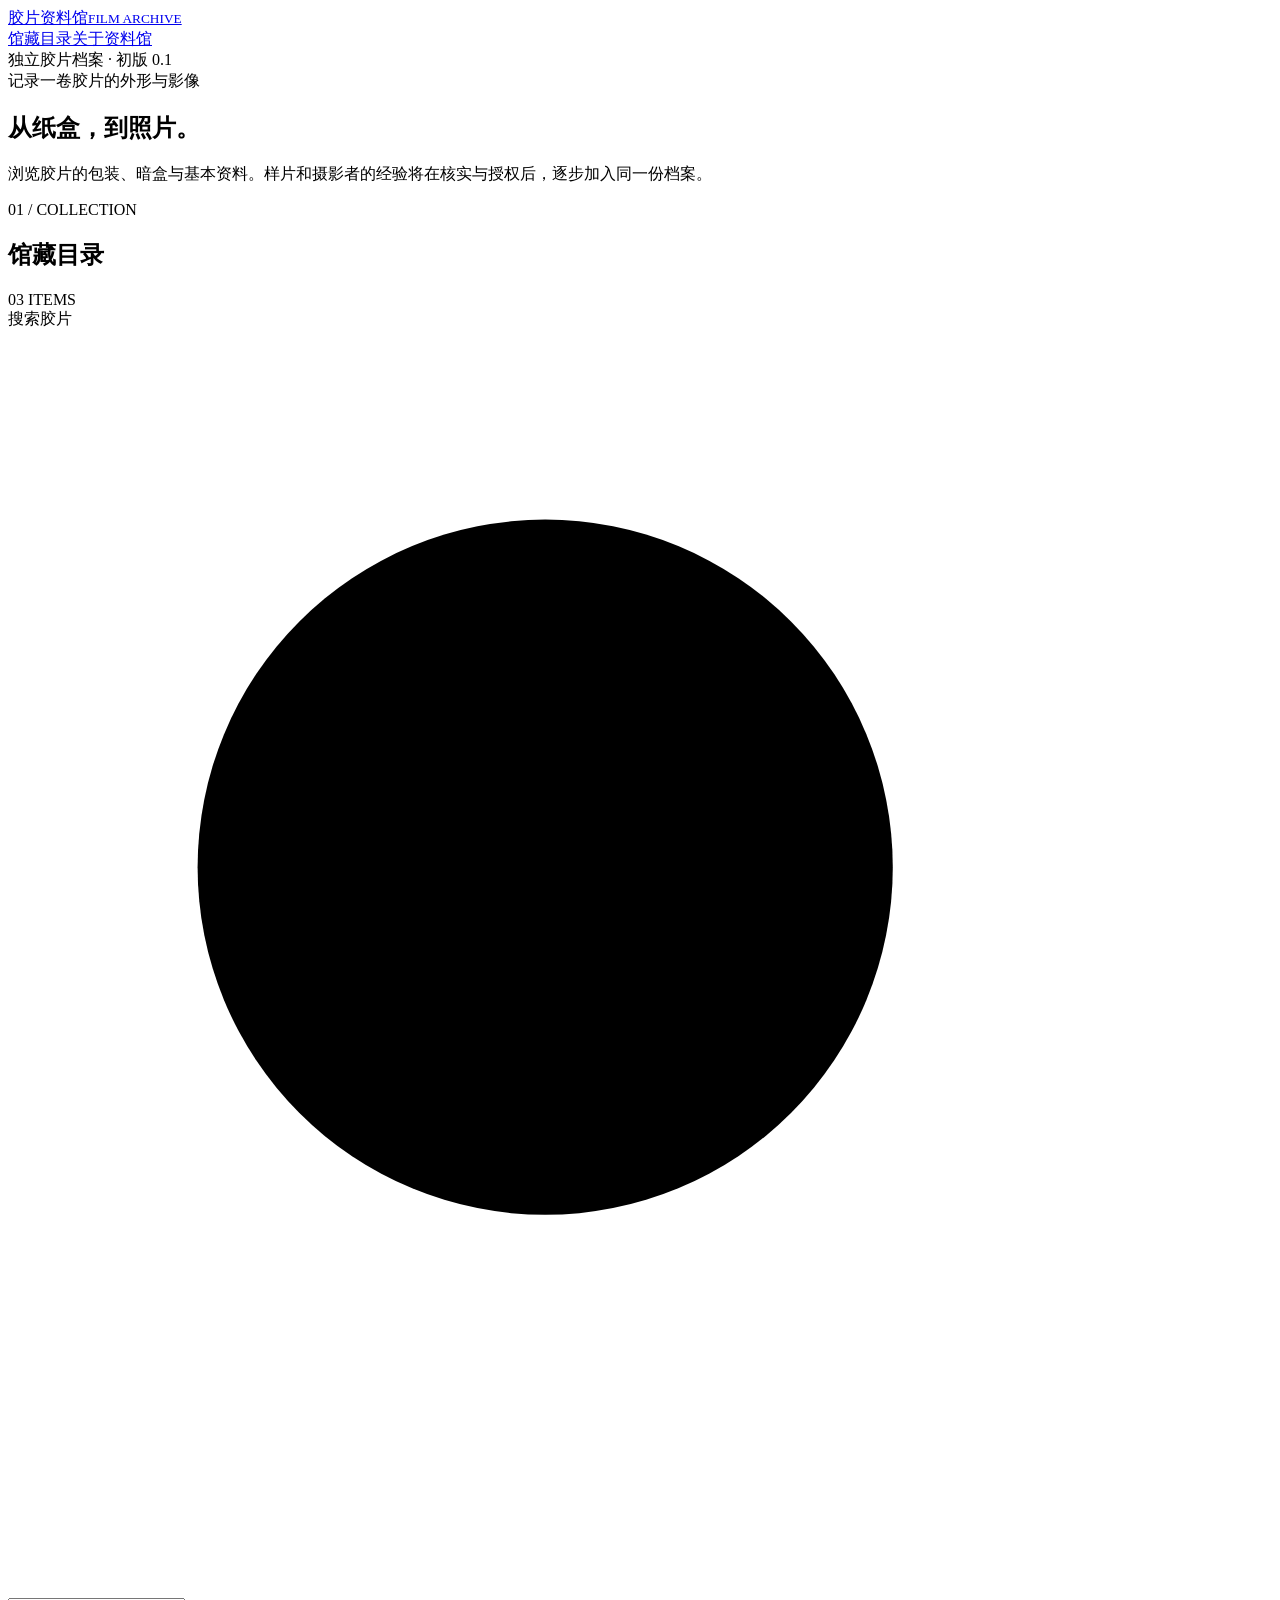
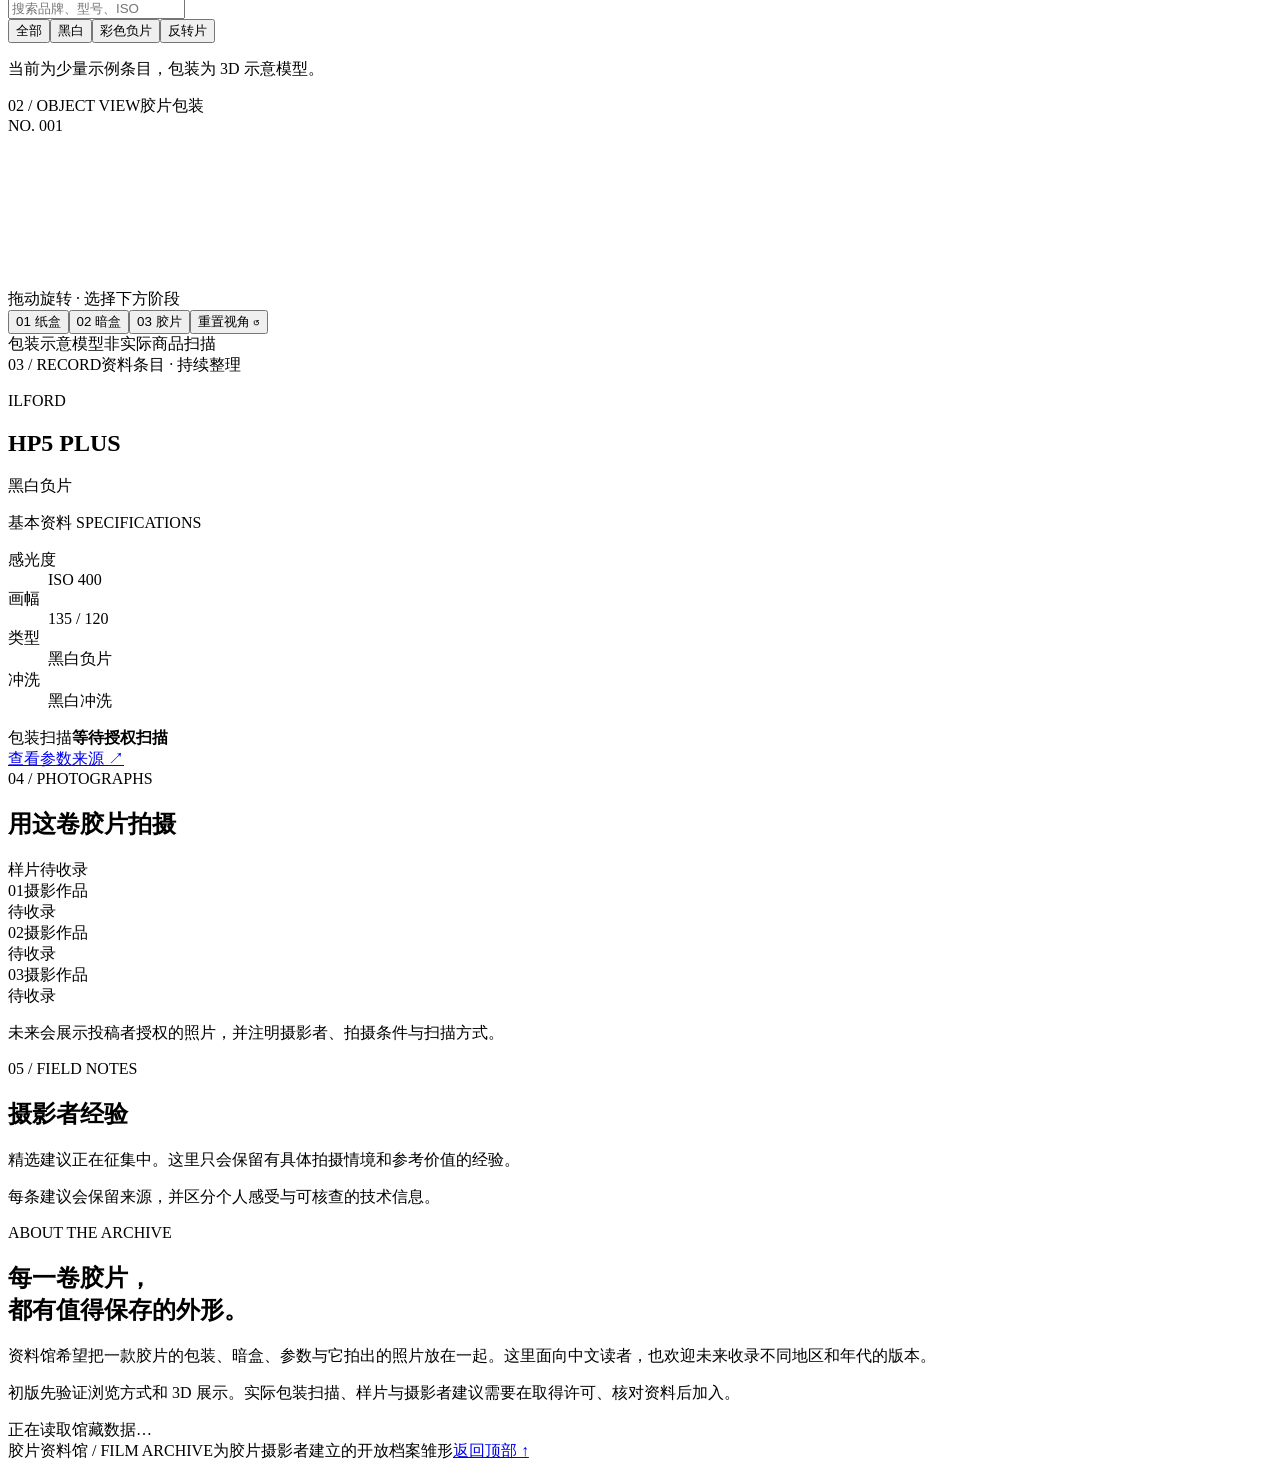
==== prototype/index.html @ 7968c157 "Add film archive prototype prototype/index.html" ====
<!doctype html>
<html lang="zh-CN">
<head>
  <meta charset="UTF-8">
  <meta name="viewport" content="width=device-width, initial-scale=1">
  <meta name="theme-color" content="#111111">
  <meta name="description" content="探索胶片的包装、暗盒、参数与摄影者的影像。一个面向中文读者的胶片资料馆初版。">
  <title>胶片资料馆 · Film Archive</title>
  <link rel="icon" type="image/svg+xml" href="data:image/svg+xml,%3Csvg xmlns='http://www.w3.org/2000/svg' viewBox='0 0 64 64'%3E%3Crect width='64' height='64' fill='%23111'/%3E%3Crect x='12' y='12' width='40' height='40' rx='2' fill='none' stroke='white' stroke-width='3'/%3E%3Ccircle cx='32' cy='32' r='11' fill='none' stroke='white' stroke-width='3'/%3E%3C/svg%3E">
  <link rel="stylesheet" href="./style.css">
  <script defer src="./app.js"></script>
</head>
<body>
  <div class="site-shell">
    <header class="masthead">
      <a class="identity" href="#top" aria-label="胶片资料馆首页"><span class="identity-mark" aria-hidden="true"><span></span></span><span>胶片资料馆</span><small>FILM ARCHIVE</small></a>
      <nav aria-label="主要导航"><a href="#collection">馆藏目录</a><a href="#about">关于资料馆</a></nav>
      <div class="masthead-note">独立胶片档案 · 初版 0.1</div>
    </header>

    <main id="top">
      <section class="intro" aria-labelledby="page-title">
        <div class="intro-kicker"><span class="fine-line"></span> 记录一卷胶片的外形与影像</div>
        <h1 id="page-title">从纸盒，到照片。</h1>
        <p>浏览胶片的包装、暗盒与基本资料。样片和摄影者的经验将在核实与授权后，逐步加入同一份档案。</p>
      </section>

      <section id="collection" class="archive" aria-label="胶片目录与展品">
        <aside class="catalogue" aria-labelledby="catalogue-title">
          <div class="section-heading"><div><span class="eyebrow">01 / COLLECTION</span><h2 id="catalogue-title">馆藏目录</h2></div><span id="item-count" class="item-count">03 ITEMS</span></div>
          <label class="search-box"><span class="sr-only">搜索胶片</span><svg viewBox="0 0 20 20" aria-hidden="true"><circle cx="8.5" cy="8.5" r="5.5"></circle><path d="m13 13 5 5"></path></svg><input id="search" type="search" placeholder="搜索品牌、型号、ISO" autocomplete="off"></label>
          <div id="filters" class="filters" role="group" aria-label="按胶片类型筛选"><button type="button" data-filter="全部" aria-pressed="true">全部</button><button type="button" data-filter="黑白负片" aria-pressed="false">黑白</button><button type="button" data-filter="彩色负片" aria-pressed="false">彩色负片</button><button type="button" data-filter="彩色反转片" aria-pressed="false">反转片</button></div>
          <div id="film-list" class="film-list" aria-live="polite"></div>
          <p class="catalogue-foot">当前为少量示例条目，包装为 3D 示意模型。</p>
        </aside>

        <div class="exhibit">
          <div class="viewer-head"><div><span class="eyebrow light">02 / OBJECT VIEW</span><span id="viewer-title" class="viewer-title">胶片包装</span></div><span class="viewer-index" id="viewer-index">NO. 001</span></div>
          <div class="viewer-stage" id="viewer-stage"><canvas id="model-canvas" aria-label="可拖动旋转的胶片包装三维示意模型"></canvas><div class="stage-grid" aria-hidden="true"></div><div class="viewer-hint" id="viewer-hint">拖动旋转 · 选择下方阶段</div><div class="viewer-fallback" id="viewer-fallback" hidden>3D 模型暂时无法载入。胶片资料仍可正常浏览。</div><span class="stage-corner top-left"></span><span class="stage-corner top-right"></span><span class="stage-corner bottom-left"></span><span class="stage-corner bottom-right"></span></div>
          <div class="stage-controls" role="group" aria-label="查看胶片结构"><button type="button" data-stage="0" class="selected" aria-pressed="true"><span>01</span> 纸盒</button><button type="button" data-stage="1" aria-pressed="false"><span>02</span> 暗盒</button><button type="button" data-stage="2" aria-pressed="false"><span>03</span> 胶片</button><button type="button" id="reset-view" class="reset-view" aria-label="重置三维视角">重置视角 ↺</button></div>
          <div class="viewer-disclaimer"><span id="model-edition">包装示意模型</span><span>非实际商品扫描</span></div>
        </div>

        <article class="record" aria-labelledby="record-title">
          <div class="record-head"><span class="eyebrow">03 / RECORD</span><span class="record-status">资料条目 · 持续整理</span></div>
          <p id="record-brand" class="record-brand">ILFORD</p>
          <h2 id="record-title">HP5 PLUS</h2>
          <p id="record-type" class="record-type">黑白负片</p>
          <p id="record-description" class="record-description"></p>
          <div class="spec-heading">基本资料 <span>SPECIFICATIONS</span></div>
          <dl class="spec-list"><div><dt>感光度</dt><dd id="spec-iso">ISO 400</dd></div><div><dt>画幅</dt><dd id="spec-format">135 / 120</dd></div><div><dt>类型</dt><dd id="spec-type">黑白负片</dd></div><div><dt>冲洗</dt><dd id="spec-process">黑白冲洗</dd></div></dl>
          <div class="scan-line"><span>包装扫描</span><strong id="scan-status">等待授权扫描</strong></div>
          <a id="record-source" class="source-link" href="https://www.ilfordphoto.com/" target="_blank" rel="noopener noreferrer">查看参数来源 <span aria-hidden="true">↗</span></a>
        </article>
      </section>

      <section class="lower-grid" aria-label="样片与经验"><div class="photos-panel"><div class="section-heading"><div><span class="eyebrow">04 / PHOTOGRAPHS</span><h2>用这卷胶片拍摄</h2></div><span class="pending">样片待收录</span></div><div id="photo-list" class="photo-list"><div class="photo-placeholder"><span>01</span><span>摄影作品<br>待收录</span></div><div class="photo-placeholder"><span>02</span><span>摄影作品<br>待收录</span></div><div class="photo-placeholder"><span>03</span><span>摄影作品<br>待收录</span></div></div><p class="panel-note">未来会展示投稿者授权的照片，并注明摄影者、拍摄条件与扫描方式。</p></div><div class="experience-panel"><div class="section-heading"><div><span class="eyebrow">05 / FIELD NOTES</span><h2>摄影者经验</h2></div></div><div id="tip-list" class="tip-list"><p class="empty-note">精选建议正在征集中。这里只会保留有具体拍摄情境和参考价值的经验。</p></div><p class="panel-note">每条建议会保留来源，并区分个人感受与可核查的技术信息。</p></div></section>

      <section id="about" class="about"><div><span class="eyebrow">ABOUT THE ARCHIVE</span><h2>每一卷胶片，<br>都有值得保存的外形。</h2></div><div><p>资料馆希望把一款胶片的包装、暗盒、参数与它拍出的照片放在一起。这里面向中文读者，也欢迎未来收录不同地区和年代的版本。</p><p>初版先验证浏览方式和 3D 展示。实际包装扫描、样片与摄影者建议需要在取得许可、核对资料后加入。</p><div class="sync-note"><span class="sync-dot"></span><span id="data-status">正在读取馆藏数据…</span></div></div></section>
    </main>
    <footer><span>胶片资料馆 / FILM ARCHIVE</span><span>为胶片摄影者建立的开放档案雏形</span><a href="#top">返回顶部 ↑</a></footer>
  </div>
</body>
</html>
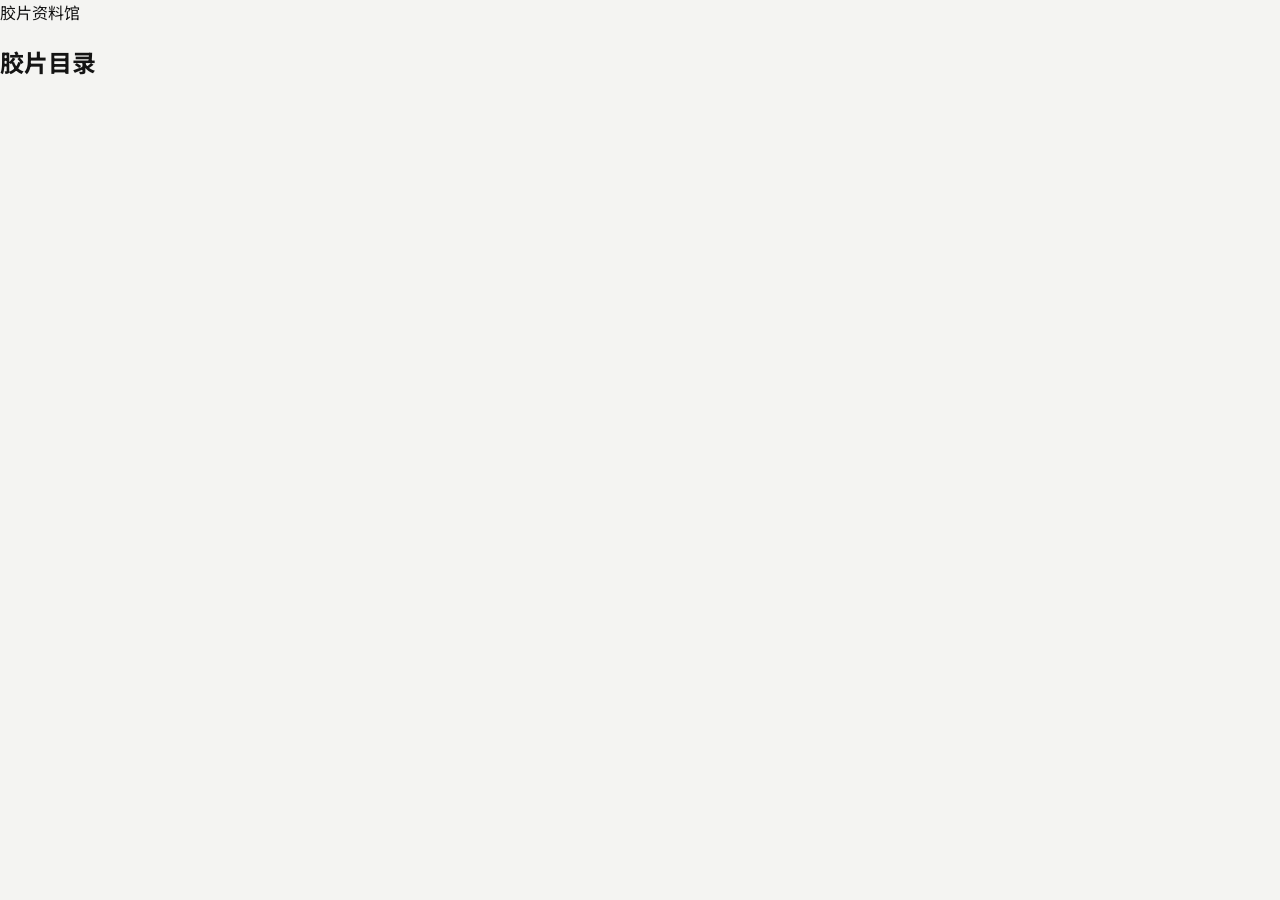
==== commit 2b10204f: "Simplify film archive grid prototype/index.html" ====
--- a/prototype/index.html
+++ b/prototype/index.html
@@ -3,62 +3,39 @@
 <head>
   <meta charset="UTF-8">
   <meta name="viewport" content="width=device-width, initial-scale=1">
-  <meta name="theme-color" content="#111111">
-  <meta name="description" content="探索胶片的包装、暗盒、参数与摄影者的影像。一个面向中文读者的胶片资料馆初版。">
-  <title>胶片资料馆 · Film Archive</title>
-  <link rel="icon" type="image/svg+xml" href="data:image/svg+xml,%3Csvg xmlns='http://www.w3.org/2000/svg' viewBox='0 0 64 64'%3E%3Crect width='64' height='64' fill='%23111'/%3E%3Crect x='12' y='12' width='40' height='40' rx='2' fill='none' stroke='white' stroke-width='3'/%3E%3Ccircle cx='32' cy='32' r='11' fill='none' stroke='white' stroke-width='3'/%3E%3C/svg%3E">
+  <meta name="theme-color" content="#101010">
+  <meta name="description" content="浏览胶片、查看包装与暗盒的 3D 模型，以及胶片的基本资料。">
+  <title>胶片资料馆</title>
+  <link rel="icon" type="image/svg+xml" href="data:image/svg+xml,%3Csvg xmlns='http://www.w3.org/2000/svg' viewBox='0 0 64 64'%3E%3Crect width='64' height='64' fill='%23101010'/%3E%3Crect x='12' y='12' width='40' height='40' fill='none' stroke='white' stroke-width='3'/%3E%3Ccircle cx='32' cy='32' r='10' fill='none' stroke='white' stroke-width='3'/%3E%3C/svg%3E">
   <link rel="stylesheet" href="./style.css">
   <script defer src="./app.js"></script>
 </head>
 <body>
-  <div class="site-shell">
-    <header class="masthead">
-      <a class="identity" href="#top" aria-label="胶片资料馆首页"><span class="identity-mark" aria-hidden="true"><span></span></span><span>胶片资料馆</span><small>FILM ARCHIVE</small></a>
-      <nav aria-label="主要导航"><a href="#collection">馆藏目录</a><a href="#about">关于资料馆</a></nav>
-      <div class="masthead-note">独立胶片档案 · 初版 0.1</div>
-    </header>
-
-    <main id="top">
-      <section class="intro" aria-labelledby="page-title">
-        <div class="intro-kicker"><span class="fine-line"></span> 记录一卷胶片的外形与影像</div>
-        <h1 id="page-title">从纸盒，到照片。</h1>
-        <p>浏览胶片的包装、暗盒与基本资料。样片和摄影者的经验将在核实与授权后，逐步加入同一份档案。</p>
-      </section>
-
-      <section id="collection" class="archive" aria-label="胶片目录与展品">
-        <aside class="catalogue" aria-labelledby="catalogue-title">
-          <div class="section-heading"><div><span class="eyebrow">01 / COLLECTION</span><h2 id="catalogue-title">馆藏目录</h2></div><span id="item-count" class="item-count">03 ITEMS</span></div>
-          <label class="search-box"><span class="sr-only">搜索胶片</span><svg viewBox="0 0 20 20" aria-hidden="true"><circle cx="8.5" cy="8.5" r="5.5"></circle><path d="m13 13 5 5"></path></svg><input id="search" type="search" placeholder="搜索品牌、型号、ISO" autocomplete="off"></label>
-          <div id="filters" class="filters" role="group" aria-label="按胶片类型筛选"><button type="button" data-filter="全部" aria-pressed="true">全部</button><button type="button" data-filter="黑白负片" aria-pressed="false">黑白</button><button type="button" data-filter="彩色负片" aria-pressed="false">彩色负片</button><button type="button" data-filter="彩色反转片" aria-pressed="false">反转片</button></div>
-          <div id="film-list" class="film-list" aria-live="polite"></div>
-          <p class="catalogue-foot">当前为少量示例条目，包装为 3D 示意模型。</p>
-        </aside>
-
-        <div class="exhibit">
-          <div class="viewer-head"><div><span class="eyebrow light">02 / OBJECT VIEW</span><span id="viewer-title" class="viewer-title">胶片包装</span></div><span class="viewer-index" id="viewer-index">NO. 001</span></div>
-          <div class="viewer-stage" id="viewer-stage"><canvas id="model-canvas" aria-label="可拖动旋转的胶片包装三维示意模型"></canvas><div class="stage-grid" aria-hidden="true"></div><div class="viewer-hint" id="viewer-hint">拖动旋转 · 选择下方阶段</div><div class="viewer-fallback" id="viewer-fallback" hidden>3D 模型暂时无法载入。胶片资料仍可正常浏览。</div><span class="stage-corner top-left"></span><span class="stage-corner top-right"></span><span class="stage-corner bottom-left"></span><span class="stage-corner bottom-right"></span></div>
-          <div class="stage-controls" role="group" aria-label="查看胶片结构"><button type="button" data-stage="0" class="selected" aria-pressed="true"><span>01</span> 纸盒</button><button type="button" data-stage="1" aria-pressed="false"><span>02</span> 暗盒</button><button type="button" data-stage="2" aria-pressed="false"><span>03</span> 胶片</button><button type="button" id="reset-view" class="reset-view" aria-label="重置三维视角">重置视角 ↺</button></div>
-          <div class="viewer-disclaimer"><span id="model-edition">包装示意模型</span><span>非实际商品扫描</span></div>
+  <header class="site-header">
+    <a class="brand" href="#" id="home-link" aria-label="返回胶片目录"><span class="brand-mark" aria-hidden="true"></span>胶片资料馆</a>
+  </header>
+  <main>
+    <section id="collection" class="collection" aria-labelledby="collection-title">
+      <div class="collection-heading"><h1 id="collection-title">胶片目录</h1></div>
+      <div id="film-grid" class="film-grid" aria-live="polite"></div>
+      <p id="load-error" class="load-error" hidden>胶片目录暂时无法读取，请稍后重新打开。</p>
+    </section>
+    <section id="detail" class="detail" aria-labelledby="record-title" hidden>
+      <div class="detail-top"><button type="button" id="back-button" class="back-button">← 返回目录</button></div>
+      <div class="detail-layout">
+        <div class="viewer">
+          <div class="viewer-stage"><canvas id="model-canvas" aria-label="可拖动旋转的胶片三维示意模型"></canvas><div id="viewer-fallback" class="viewer-fallback" hidden>3D 模型暂时无法载入。</div></div>
+          <div class="stage-controls" role="group" aria-label="查看胶片结构"><button type="button" data-stage="0" aria-pressed="true">纸盒</button><button type="button" data-stage="1" aria-pressed="false">暗盒</button><button type="button" data-stage="2" aria-pressed="false">胶片</button><button type="button" id="reset-view" aria-label="重置三维视角">重置视角</button></div>
         </div>
-
-        <article class="record" aria-labelledby="record-title">
-          <div class="record-head"><span class="eyebrow">03 / RECORD</span><span class="record-status">资料条目 · 持续整理</span></div>
-          <p id="record-brand" class="record-brand">ILFORD</p>
-          <h2 id="record-title">HP5 PLUS</h2>
-          <p id="record-type" class="record-type">黑白负片</p>
-          <p id="record-description" class="record-description"></p>
-          <div class="spec-heading">基本资料 <span>SPECIFICATIONS</span></div>
-          <dl class="spec-list"><div><dt>感光度</dt><dd id="spec-iso">ISO 400</dd></div><div><dt>画幅</dt><dd id="spec-format">135 / 120</dd></div><div><dt>类型</dt><dd id="spec-type">黑白负片</dd></div><div><dt>冲洗</dt><dd id="spec-process">黑白冲洗</dd></div></dl>
-          <div class="scan-line"><span>包装扫描</span><strong id="scan-status">等待授权扫描</strong></div>
-          <a id="record-source" class="source-link" href="https://www.ilfordphoto.com/" target="_blank" rel="noopener noreferrer">查看参数来源 <span aria-hidden="true">↗</span></a>
-        </article>
-      </section>
-
-      <section class="lower-grid" aria-label="样片与经验"><div class="photos-panel"><div class="section-heading"><div><span class="eyebrow">04 / PHOTOGRAPHS</span><h2>用这卷胶片拍摄</h2></div><span class="pending">样片待收录</span></div><div id="photo-list" class="photo-list"><div class="photo-placeholder"><span>01</span><span>摄影作品<br>待收录</span></div><div class="photo-placeholder"><span>02</span><span>摄影作品<br>待收录</span></div><div class="photo-placeholder"><span>03</span><span>摄影作品<br>待收录</span></div></div><p class="panel-note">未来会展示投稿者授权的照片，并注明摄影者、拍摄条件与扫描方式。</p></div><div class="experience-panel"><div class="section-heading"><div><span class="eyebrow">05 / FIELD NOTES</span><h2>摄影者经验</h2></div></div><div id="tip-list" class="tip-list"><p class="empty-note">精选建议正在征集中。这里只会保留有具体拍摄情境和参考价值的经验。</p></div><p class="panel-note">每条建议会保留来源，并区分个人感受与可核查的技术信息。</p></div></section>
-
-      <section id="about" class="about"><div><span class="eyebrow">ABOUT THE ARCHIVE</span><h2>每一卷胶片，<br>都有值得保存的外形。</h2></div><div><p>资料馆希望把一款胶片的包装、暗盒、参数与它拍出的照片放在一起。这里面向中文读者，也欢迎未来收录不同地区和年代的版本。</p><p>初版先验证浏览方式和 3D 展示。实际包装扫描、样片与摄影者建议需要在取得许可、核对资料后加入。</p><div class="sync-note"><span class="sync-dot"></span><span id="data-status">正在读取馆藏数据…</span></div></div></section>
-    </main>
-    <footer><span>胶片资料馆 / FILM ARCHIVE</span><span>为胶片摄影者建立的开放档案雏形</span><a href="#top">返回顶部 ↑</a></footer>
-  </div>
+        <div class="record">
+          <p id="record-brand" class="record-brand"></p><h2 id="record-title"></h2><p id="record-type" class="record-type"></p>
+          <dl class="specs"><div><dt>ISO</dt><dd id="spec-iso"></dd></div><div><dt>画幅</dt><dd id="spec-format"></dd></div><div><dt>冲洗</dt><dd id="spec-process"></dd></div></dl>
+          <a id="record-source" class="source-link" href="#" target="_blank" rel="noopener noreferrer">资料来源 ↗</a>
+          <p class="model-note">3D 包装为示意模型</p>
+        </div>
+      </div>
+      <div id="more-content" class="more-content" hidden></div>
+    </section>
+  </main>
 </body>
 </html>
--- a/prototype/style.css
+++ b/prototype/style.css
@@ -0,0 +1,6 @@
+@import url('https://fonts.googleapis.com/css2?family=DM+Sans:wght@400;500;600;700&family=Noto+Sans+SC:wght@400;500;600;700&display=swap');
+:root{font-family:'DM Sans','Noto Sans SC',sans-serif;color:#141414;background:#f4f4f2;font-synthesis:none;scroll-behavior:smooth}*{box-sizing:border-box}body{margin:0}button,input{font:inherit}button{cursor:pointer}a{color:inherit;text-decoration:none}.site-shell{max-width:1800px;margin:auto}.masthead{height:74px;display:flex;align-items:center;border-bottom:1px solid #d4d4d0;padding:0 3.5%;gap:7%;background:#f4f4f2}.identity{display:flex;align-items:center;gap:12px;font-size:16px;font-weight:700;white-space:nowrap}.identity small{font-size:10px;letter-spacing:.14em;color:#777;font-weight:600;border-left:1px solid #b8b8b3;padding-left:12px}.identity-mark{width:27px;height:27px;border:1.7px solid #111;display:grid;place-items:center}.identity-mark span{height:11px;width:11px;border:1.5px solid #111;border-radius:50%}.masthead nav{display:flex;gap:34px;margin-left:auto}.masthead nav a,.masthead-note{font-size:12px;font-weight:600;letter-spacing:.02em}.masthead nav a:hover,footer a:hover,.source-link:hover{text-decoration:underline;text-underline-offset:4px}.masthead-note{color:#777;border-left:1px solid #d4d4d0;padding-left:24px}.intro{padding:46px 3.5% 50px;display:grid;grid-template-columns:1.1fr .9fr;align-items:end;gap:20px}.intro-kicker{grid-column:1/-1;display:flex;align-items:center;gap:10px;color:#666;font-size:12px;letter-spacing:.14em}.fine-line{display:block;width:23px;height:1px;background:#141414}.intro h1{font-weight:500;letter-spacing:-.065em;font-size:clamp(40px,4.4vw,76px);line-height:1.18;margin:0}.intro p{margin:0 0 3px 0;max-width:410px;font-size:15px;line-height:1.85;color:#5f5f5b;justify-self:end}.archive{display:grid;grid-template-columns:minmax(245px,25%) minmax(420px,46%) minmax(265px,29%);border-top:1px solid #d4d4d0;border-bottom:1px solid #d4d4d0;min-height:676px}.catalogue,.record{padding:28px 24px 24px}.catalogue{border-right:1px solid #d4d4d0;display:flex;flex-direction:column}.section-heading{display:flex;align-items:end;justify-content:space-between;gap:12px}.eyebrow{font-size:11px;letter-spacing:.16em;font-weight:700;color:#81817d}.section-heading h2{font-size:20px;font-weight:500;letter-spacing:-.04em;margin:8px 0 0}.item-count{font-size:11px;color:#888;letter-spacing:.1em}.search-box{display:flex;align-items:center;gap:8px;border-bottom:1px solid #a9a9a4;margin-top:35px;padding:0 0 9px}.search-box svg{width:17px;height:17px;fill:none;stroke:#555;stroke-width:1.5}.search-box input{border:0;outline:0;background:transparent;width:100%;font-size:13px;color:#111}.search-box input::placeholder{color:#8a8a86}.filters{display:flex;gap:7px;flex-wrap:wrap;margin:22px 0 25px}.filters button{background:none;border:1px solid #c7c7c2;color:#777;padding:6px 10px;font-size:11px;white-space:nowrap}.filters button[aria-pressed=true]{background:#111;color:#fff;border-color:#111}.film-list{border-top:1px solid #d4d4d0}.film-row{border:0;border-bottom:1px solid #d4d4d0;background:none;text-align:left;width:100%;display:grid;grid-template-columns:40px 1fr auto;align-items:center;gap:9px;padding:21px 10px 21px 0;color:#161616}.film-row:hover,.film-row.active{background:#e9e9e6}.film-row.active{box-shadow:inset 2px 0 #111;padding-left:10px}.film-row .ordinal{color:#999;font-size:11px;align-self:start;margin-top:3px}.film-name{display:block;font-size:15px;font-weight:700;letter-spacing:-.025em}.film-brand{display:block;margin-top:5px;font-size:11px;color:#777;letter-spacing:.07em}.film-row .row-iso{font-size:12px;color:#666;align-self:start;margin-top:3px}.catalogue-foot{margin:auto 0 0;padding-top:25px;font-size:11px;line-height:1.7;color:#999}.list-empty{padding:25px 0;font-size:13px;color:#777}.exhibit{background:#111;color:#fff;display:flex;flex-direction:column;min-width:0}.viewer-head{height:69px;display:flex;align-items:center;justify-content:space-between;border-bottom:1px solid #373737;padding:0 25px}.viewer-head>div{display:flex;align-items:center;gap:20px}.eyebrow.light{color:#7e7e7e}.viewer-title{font-size:13px}.viewer-index{font-size:11px;color:#999;letter-spacing:.12em}.viewer-stage{min-height:454px;flex:1;position:relative;overflow:hidden;display:grid;place-items:center;background:radial-gradient(circle at 50% 45%,#272727,#111 65%)}.viewer-stage canvas{width:100%;height:100%;display:block;position:absolute;inset:0;z-index:2;touch-action:none;cursor:grab}.viewer-stage canvas:active{cursor:grabbing}.stage-grid{position:absolute;inset:0;opacity:.11;background-image:linear-gradient(#858585 1px,transparent 1px),linear-gradient(90deg,#858585 1px,transparent 1px);background-size:46px 46px;mask-image:radial-gradient(circle,#000,transparent 73%)}.viewer-hint{position:absolute;z-index:3;bottom:24px;left:25px;font-size:11px;color:#aaa;pointer-events:none}.viewer-fallback{position:absolute;z-index:4;max-width:260px;text-align:center;font-size:13px;line-height:1.7;color:#bbb}.stage-corner{position:absolute;width:16px;height:16px;z-index:3;border-color:#696969;pointer-events:none}.top-left{top:20px;left:20px;border-top:1px solid;border-left:1px solid}.top-right{top:20px;right:20px;border-top:1px solid;border-right:1px solid}.bottom-left{bottom:20px;left:20px;border-bottom:1px solid;border-left:1px solid}.bottom-right{bottom:20px;right:20px;border-bottom:1px solid;border-right:1px solid}.stage-controls{height:66px;display:flex;border-top:1px solid #373737}.stage-controls button{border:0;border-right:1px solid #373737;background:none;color:#888;flex:1;font-size:13px}.stage-controls button span{font-size:10px;color:#666;margin-right:7px}.stage-controls button.selected{color:white;background:#252525}.stage-controls button.selected span{color:#aaa}.stage-controls .reset-view{flex:0 0 105px;font-size:11px;color:#a0a0a0;border-right:0}.stage-controls button:hover{color:#fff}.viewer-disclaimer{height:42px;padding:0 25px;display:flex;justify-content:space-between;align-items:center;color:#888;border-top:1px solid #373737;font-size:10px;letter-spacing:.04em}.record{display:flex;flex-direction:column}.record-head{display:flex;justify-content:space-between;align-items:center;gap:10px}.record-status{font-size:10px;color:#888}.record-brand{font-size:12px;letter-spacing:.14em;margin:48px 0 4px;color:#666}.record h2{font-size:clamp(30px,2.6vw,45px);font-weight:500;letter-spacing:-.06em;line-height:1.06;margin:0;overflow-wrap:anywhere}.record-type{font-size:14px;margin:15px 0 0;color:#777}.record-description{font-size:13px;color:#62625f;line-height:1.9;margin:27px 0 30px}.spec-heading{font-size:12px;font-weight:700;border-bottom:1px solid #aaa;padding-bottom:11px;display:flex;justify-content:space-between}.spec-heading span{font-size:10px;color:#999;letter-spacing:.12em}.spec-list{margin:0}.spec-list div{display:flex;justify-content:space-between;gap:12px;border-bottom:1px solid #dededa;padding:13px 0;font-size:12px}.spec-list dt{color:#888}.spec-list dd{margin:0;font-weight:600;text-align:right}.scan-line{display:flex;justify-content:space-between;gap:10px;border-bottom:1px solid #dededa;padding:13px 0;font-size:12px}.scan-line span{color:#888}.scan-line strong{font-size:11px;font-weight:500}.source-link{font-size:11px;display:flex;justify-content:space-between;margin-top:auto;padding-top:26px;font-weight:700}.lower-grid{display:grid;grid-template-columns:2fr 1fr;border-bottom:1px solid #d4d4d0}.photos-panel,.experience-panel{padding:30px 3.5% 34px}.photos-panel{border-right:1px solid #d4d4d0}.pending{color:#999;font-size:11px}.photo-list{display:grid;grid-template-columns:repeat(3,1fr);gap:10px;margin-top:27px}.photo-placeholder{aspect-ratio:1.28;background:#e8e8e5;border:1px solid #d6d6d2;display:flex;flex-direction:column;justify-content:space-between;padding:15px;font-size:11px;color:#aaa;line-height:1.7}.photo-placeholder>span:last-child{font-size:14px;color:#8b8b88}.photo-list img{width:100%;height:100%;object-fit:cover}.photo-entry{margin:0}.photo-entry img{aspect-ratio:1.28;display:block}.photo-entry figcaption{font-size:11px;color:#777;padding-top:8px}.panel-note{font-size:11px;line-height:1.8;color:#888;margin:18px 0 0}.tip-list{margin-top:27px;min-height:165px}.empty-note{font-size:14px;line-height:1.85;color:#777;margin:0;max-width:335px}.tip-item{font-size:14px;line-height:1.8;border-left:2px solid #aaa;padding-left:15px;margin-bottom:18px}.tip-item small{font-size:11px;color:#888;display:block;margin-top:8px}.about{padding:65px 3.5% 76px;display:grid;grid-template-columns:1fr 1fr;gap:10%}.about h2{font-size:clamp(28px,3.2vw,48px);font-weight:500;letter-spacing:-.05em;line-height:1.36;margin:24px 0 0}.about p{font-size:14px;line-height:1.95;color:#666;max-width:570px;margin:0 0 15px}.sync-note{margin-top:25px;display:flex;align-items:center;gap:9px;font-size:11px;color:#888}.sync-dot{width:6px;height:6px;border:1px solid #777;border-radius:50%}footer{border-top:1px solid #d4d4d0;padding:21px 3.5%;display:flex;justify-content:space-between;gap:15px;font-size:11px;color:#777}footer span:first-child{color:#111;font-weight:700;letter-spacing:.04em}.sr-only{position:absolute;width:1px;height:1px;padding:0;margin:-1px;overflow:hidden;clip:rect(0,0,0,0);white-space:nowrap;border:0}
+@media(max-width:1100px){.masthead-note{display:none}.archive{grid-template-columns:280px minmax(400px,1fr)}.record{grid-column:1/-1;border-top:1px solid #d4d4d0;display:grid;grid-template-columns:1fr 1fr;gap:0 35px}.record-head,.record-brand,.record h2,.record-type,.record-description{grid-column:1}.record-brand{margin-top:20px}.spec-heading,.spec-list,.scan-line,.source-link{grid-column:2}.spec-heading{grid-row:2}.spec-list{grid-row:3/7}.scan-line{grid-row:7}.source-link{grid-row:8}.record-description{margin-bottom:0}.source-link{padding-top:15px}}
+@media(max-width:720px){.masthead{height:62px;padding:0 5%}.identity small,.masthead nav a:last-child{display:none}.masthead nav{gap:0}.intro{padding:35px 5% 42px;display:block}.intro-kicker{margin-bottom:21px}.intro h1{font-size:45px}.intro p{font-size:13px;margin-top:21px}.archive{display:flex;flex-direction:column}.catalogue{order:1;border-right:0;border-bottom:1px solid #d4d4d0;padding:24px 5%}.search-box{margin-top:22px}.filters{margin:16px 0 10px}.film-list{display:flex;gap:8px;overflow-x:auto;border:0;padding:0 0 9px}.film-row,.film-row.active{min-width:190px;display:block;border:1px solid #d4d4d0;padding:14px;box-shadow:none}.film-row.active{border-color:#111}.film-row .ordinal{display:block;margin:0 0 15px}.film-row .row-iso{display:block;margin-top:10px}.catalogue-foot{display:none}.exhibit{order:2}.viewer-stage{min-height:390px}.record{order:3;display:block;padding:28px 5%}.record-brand{margin-top:32px}.record h2{font-size:39px}.record-description{margin-bottom:30px}.spec-heading,.spec-list,.scan-line,.source-link{display:flex}.spec-list{display:block}.source-link{padding-top:22px}.lower-grid{display:block}.photos-panel,.experience-panel{padding:27px 5%}.photos-panel{border-right:0;border-bottom:1px solid #d4d4d0}.photo-list{gap:7px}.photo-placeholder{padding:9px;font-size:10px}.photo-placeholder>span:last-child{font-size:11px}.about{display:block;padding:52px 5%}.about h2{margin-bottom:26px}footer{padding:20px 5%}footer span:nth-child(2){display:none}}
+@media(max-width:390px){.stage-controls .reset-view{flex-basis:78px;font-size:10px}.stage-controls button span{display:none}.viewer-stage{min-height:330px}.intro h1{font-size:39px}}
+@media(prefers-reduced-motion:reduce){:root{scroll-behavior:auto}}
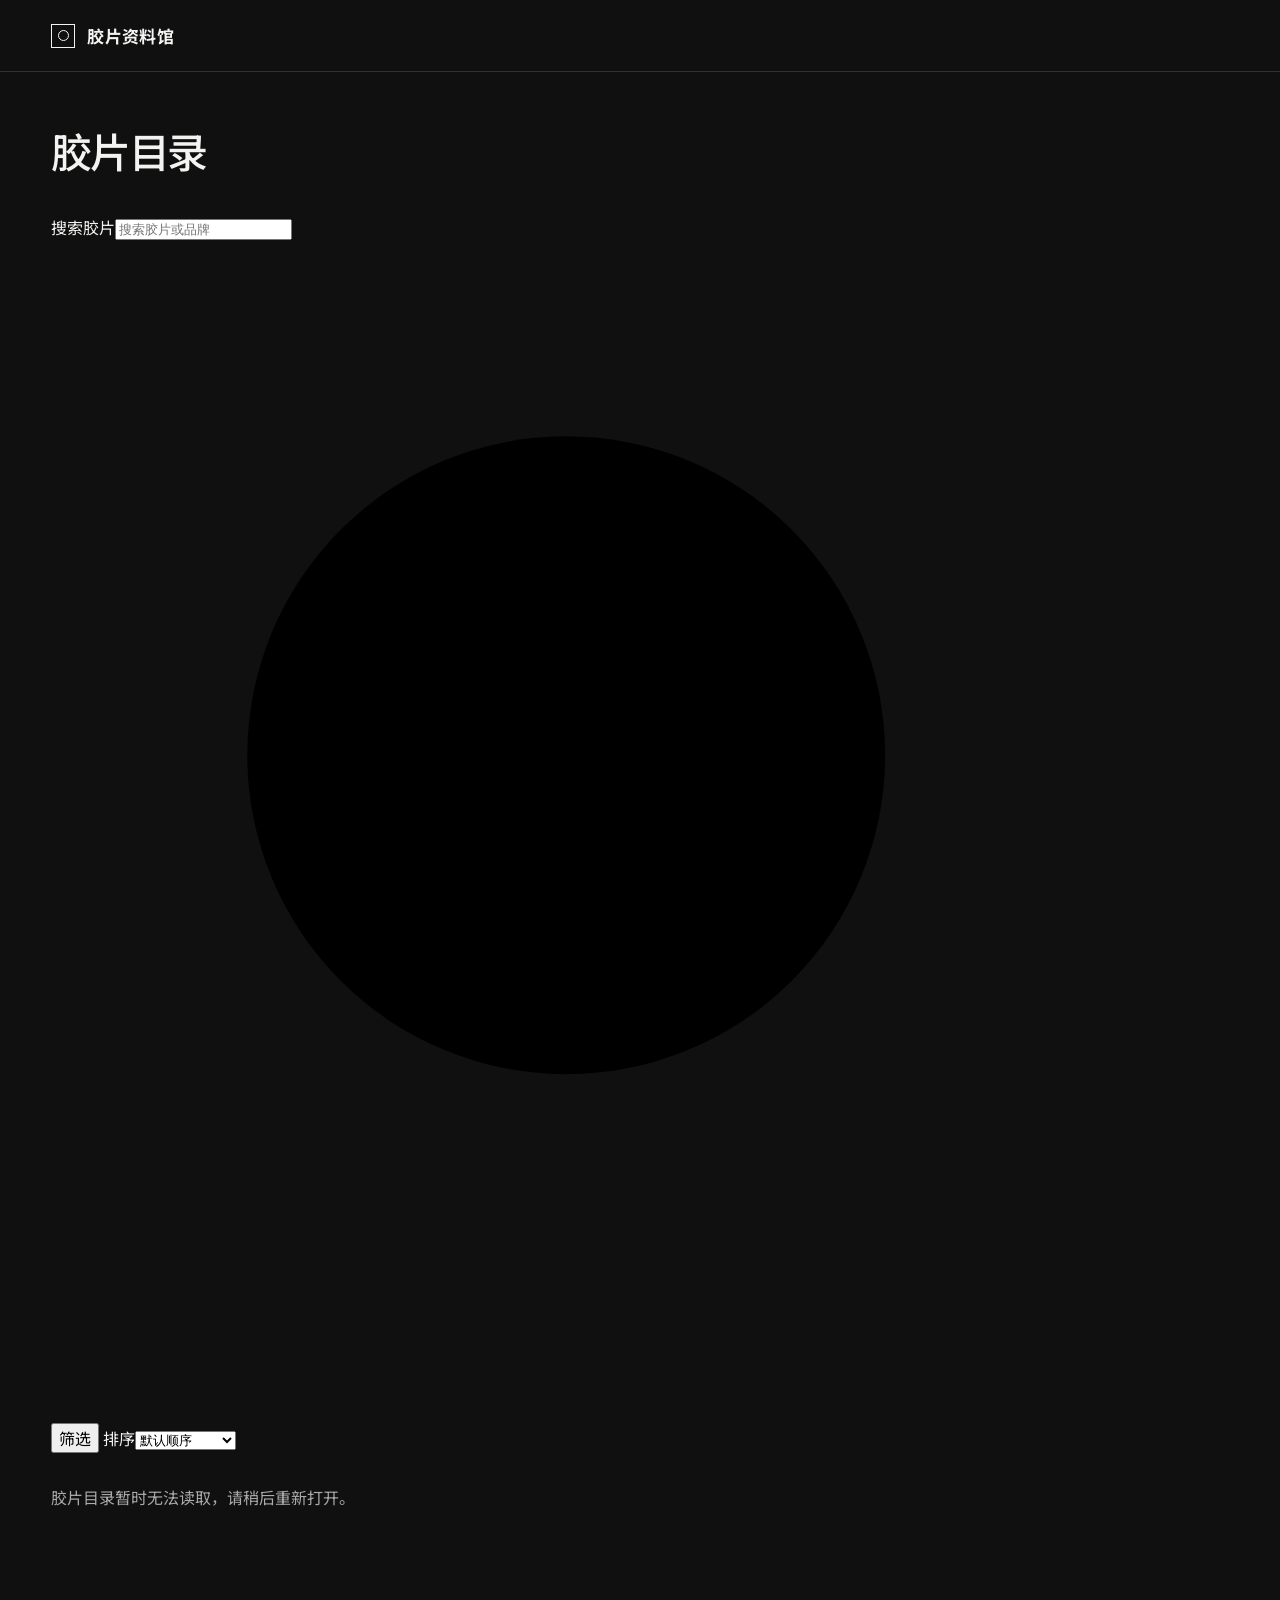
==== commit 3132e172: "Add catalog search, filters and sorting" ====
--- a/prototype/index.html
+++ b/prototype/index.html
@@ -17,7 +17,18 @@
   <main>
     <section id="collection" class="collection" aria-labelledby="collection-title">
       <div class="collection-heading"><h1 id="collection-title">胶片目录</h1></div>
+      <div class="catalog-tools">
+        <label class="search-field"><span class="visually-hidden">搜索胶片</span><input id="film-search" type="search" placeholder="搜索胶片或品牌" autocomplete="off"><svg viewBox="0 0 24 24" aria-hidden="true"><circle cx="10.5" cy="10.5" r="6.5"></circle><path d="m16 16 5 5"></path></svg></label>
+        <button type="button" id="filters-toggle" class="filters-toggle" aria-controls="filter-panel" aria-expanded="false">筛选 <span id="filter-count" hidden></span><span class="chevron" aria-hidden="true"></span></button>
+        <label class="sort-field"><span>排序</span><select id="sort-order" aria-label="胶片排序"><option value="default">默认顺序</option><option value="name">名称</option><option value="brand">品牌</option><option value="iso-asc">ISO 从低到高</option><option value="iso-desc">ISO 从高到低</option></select></label>
+      </div>
+      <div id="filter-panel" class="filter-panel" hidden>
+        <div class="filter-head"><h2>筛选</h2><button type="button" id="clear-filters">清除筛选</button></div>
+        <div id="filter-groups" class="filter-groups"></div>
+      </div>
+      <p id="result-count" class="result-count" aria-live="polite"></p>
       <div id="film-grid" class="film-grid" aria-live="polite"></div>
+      <div id="empty-results" class="empty-results" hidden><p>没有找到符合条件的胶片。</p><button type="button" id="reset-results">清除筛选</button></div>
       <p id="load-error" class="load-error" hidden>胶片目录暂时无法读取，请稍后重新打开。</p>
     </section>
     <section id="detail" class="detail" aria-labelledby="record-title" hidden>
--- a/prototype/style.css
+++ b/prototype/style.css
@@ -1,6 +1,5 @@
 @import url('https://fonts.googleapis.com/css2?family=DM+Sans:wght@400;500;600;700&family=Noto+Sans+SC:wght@400;500;600;700&display=swap');
-:root{font-family:'DM Sans','Noto Sans SC',sans-serif;color:#141414;background:#f4f4f2;font-synthesis:none;scroll-behavior:smooth}*{box-sizing:border-box}body{margin:0}button,input{font:inherit}button{cursor:pointer}a{color:inherit;text-decoration:none}.site-shell{max-width:1800px;margin:auto}.masthead{height:74px;display:flex;align-items:center;border-bottom:1px solid #d4d4d0;padding:0 3.5%;gap:7%;background:#f4f4f2}.identity{display:flex;align-items:center;gap:12px;font-size:16px;font-weight:700;white-space:nowrap}.identity small{font-size:10px;letter-spacing:.14em;color:#777;font-weight:600;border-left:1px solid #b8b8b3;padding-left:12px}.identity-mark{width:27px;height:27px;border:1.7px solid #111;display:grid;place-items:center}.identity-mark span{height:11px;width:11px;border:1.5px solid #111;border-radius:50%}.masthead nav{display:flex;gap:34px;margin-left:auto}.masthead nav a,.masthead-note{font-size:12px;font-weight:600;letter-spacing:.02em}.masthead nav a:hover,footer a:hover,.source-link:hover{text-decoration:underline;text-underline-offset:4px}.masthead-note{color:#777;border-left:1px solid #d4d4d0;padding-left:24px}.intro{padding:46px 3.5% 50px;display:grid;grid-template-columns:1.1fr .9fr;align-items:end;gap:20px}.intro-kicker{grid-column:1/-1;display:flex;align-items:center;gap:10px;color:#666;font-size:12px;letter-spacing:.14em}.fine-line{display:block;width:23px;height:1px;background:#141414}.intro h1{font-weight:500;letter-spacing:-.065em;font-size:clamp(40px,4.4vw,76px);line-height:1.18;margin:0}.intro p{margin:0 0 3px 0;max-width:410px;font-size:15px;line-height:1.85;color:#5f5f5b;justify-self:end}.archive{display:grid;grid-template-columns:minmax(245px,25%) minmax(420px,46%) minmax(265px,29%);border-top:1px solid #d4d4d0;border-bottom:1px solid #d4d4d0;min-height:676px}.catalogue,.record{padding:28px 24px 24px}.catalogue{border-right:1px solid #d4d4d0;display:flex;flex-direction:column}.section-heading{display:flex;align-items:end;justify-content:space-between;gap:12px}.eyebrow{font-size:11px;letter-spacing:.16em;font-weight:700;color:#81817d}.section-heading h2{font-size:20px;font-weight:500;letter-spacing:-.04em;margin:8px 0 0}.item-count{font-size:11px;color:#888;letter-spacing:.1em}.search-box{display:flex;align-items:center;gap:8px;border-bottom:1px solid #a9a9a4;margin-top:35px;padding:0 0 9px}.search-box svg{width:17px;height:17px;fill:none;stroke:#555;stroke-width:1.5}.search-box input{border:0;outline:0;background:transparent;width:100%;font-size:13px;color:#111}.search-box input::placeholder{color:#8a8a86}.filters{display:flex;gap:7px;flex-wrap:wrap;margin:22px 0 25px}.filters button{background:none;border:1px solid #c7c7c2;color:#777;padding:6px 10px;font-size:11px;white-space:nowrap}.filters button[aria-pressed=true]{background:#111;color:#fff;border-color:#111}.film-list{border-top:1px solid #d4d4d0}.film-row{border:0;border-bottom:1px solid #d4d4d0;background:none;text-align:left;width:100%;display:grid;grid-template-columns:40px 1fr auto;align-items:center;gap:9px;padding:21px 10px 21px 0;color:#161616}.film-row:hover,.film-row.active{background:#e9e9e6}.film-row.active{box-shadow:inset 2px 0 #111;padding-left:10px}.film-row .ordinal{color:#999;font-size:11px;align-self:start;margin-top:3px}.film-name{display:block;font-size:15px;font-weight:700;letter-spacing:-.025em}.film-brand{display:block;margin-top:5px;font-size:11px;color:#777;letter-spacing:.07em}.film-row .row-iso{font-size:12px;color:#666;align-self:start;margin-top:3px}.catalogue-foot{margin:auto 0 0;padding-top:25px;font-size:11px;line-height:1.7;color:#999}.list-empty{padding:25px 0;font-size:13px;color:#777}.exhibit{background:#111;color:#fff;display:flex;flex-direction:column;min-width:0}.viewer-head{height:69px;display:flex;align-items:center;justify-content:space-between;border-bottom:1px solid #373737;padding:0 25px}.viewer-head>div{display:flex;align-items:center;gap:20px}.eyebrow.light{color:#7e7e7e}.viewer-title{font-size:13px}.viewer-index{font-size:11px;color:#999;letter-spacing:.12em}.viewer-stage{min-height:454px;flex:1;position:relative;overflow:hidden;display:grid;place-items:center;background:radial-gradient(circle at 50% 45%,#272727,#111 65%)}.viewer-stage canvas{width:100%;height:100%;display:block;position:absolute;inset:0;z-index:2;touch-action:none;cursor:grab}.viewer-stage canvas:active{cursor:grabbing}.stage-grid{position:absolute;inset:0;opacity:.11;background-image:linear-gradient(#858585 1px,transparent 1px),linear-gradient(90deg,#858585 1px,transparent 1px);background-size:46px 46px;mask-image:radial-gradient(circle,#000,transparent 73%)}.viewer-hint{position:absolute;z-index:3;bottom:24px;left:25px;font-size:11px;color:#aaa;pointer-events:none}.viewer-fallback{position:absolute;z-index:4;max-width:260px;text-align:center;font-size:13px;line-height:1.7;color:#bbb}.stage-corner{position:absolute;width:16px;height:16px;z-index:3;border-color:#696969;pointer-events:none}.top-left{top:20px;left:20px;border-top:1px solid;border-left:1px solid}.top-right{top:20px;right:20px;border-top:1px solid;border-right:1px solid}.bottom-left{bottom:20px;left:20px;border-bottom:1px solid;border-left:1px solid}.bottom-right{bottom:20px;right:20px;border-bottom:1px solid;border-right:1px solid}.stage-controls{height:66px;display:flex;border-top:1px solid #373737}.stage-controls button{border:0;border-right:1px solid #373737;background:none;color:#888;flex:1;font-size:13px}.stage-controls button span{font-size:10px;color:#666;margin-right:7px}.stage-controls button.selected{color:white;background:#252525}.stage-controls button.selected span{color:#aaa}.stage-controls .reset-view{flex:0 0 105px;font-size:11px;color:#a0a0a0;border-right:0}.stage-controls button:hover{color:#fff}.viewer-disclaimer{height:42px;padding:0 25px;display:flex;justify-content:space-between;align-items:center;color:#888;border-top:1px solid #373737;font-size:10px;letter-spacing:.04em}.record{display:flex;flex-direction:column}.record-head{display:flex;justify-content:space-between;align-items:center;gap:10px}.record-status{font-size:10px;color:#888}.record-brand{font-size:12px;letter-spacing:.14em;margin:48px 0 4px;color:#666}.record h2{font-size:clamp(30px,2.6vw,45px);font-weight:500;letter-spacing:-.06em;line-height:1.06;margin:0;overflow-wrap:anywhere}.record-type{font-size:14px;margin:15px 0 0;color:#777}.record-description{font-size:13px;color:#62625f;line-height:1.9;margin:27px 0 30px}.spec-heading{font-size:12px;font-weight:700;border-bottom:1px solid #aaa;padding-bottom:11px;display:flex;justify-content:space-between}.spec-heading span{font-size:10px;color:#999;letter-spacing:.12em}.spec-list{margin:0}.spec-list div{display:flex;justify-content:space-between;gap:12px;border-bottom:1px solid #dededa;padding:13px 0;font-size:12px}.spec-list dt{color:#888}.spec-list dd{margin:0;font-weight:600;text-align:right}.scan-line{display:flex;justify-content:space-between;gap:10px;border-bottom:1px solid #dededa;padding:13px 0;font-size:12px}.scan-line span{color:#888}.scan-line strong{font-size:11px;font-weight:500}.source-link{font-size:11px;display:flex;justify-content:space-between;margin-top:auto;padding-top:26px;font-weight:700}.lower-grid{display:grid;grid-template-columns:2fr 1fr;border-bottom:1px solid #d4d4d0}.photos-panel,.experience-panel{padding:30px 3.5% 34px}.photos-panel{border-right:1px solid #d4d4d0}.pending{color:#999;font-size:11px}.photo-list{display:grid;grid-template-columns:repeat(3,1fr);gap:10px;margin-top:27px}.photo-placeholder{aspect-ratio:1.28;background:#e8e8e5;border:1px solid #d6d6d2;display:flex;flex-direction:column;justify-content:space-between;padding:15px;font-size:11px;color:#aaa;line-height:1.7}.photo-placeholder>span:last-child{font-size:14px;color:#8b8b88}.photo-list img{width:100%;height:100%;object-fit:cover}.photo-entry{margin:0}.photo-entry img{aspect-ratio:1.28;display:block}.photo-entry figcaption{font-size:11px;color:#777;padding-top:8px}.panel-note{font-size:11px;line-height:1.8;color:#888;margin:18px 0 0}.tip-list{margin-top:27px;min-height:165px}.empty-note{font-size:14px;line-height:1.85;color:#777;margin:0;max-width:335px}.tip-item{font-size:14px;line-height:1.8;border-left:2px solid #aaa;padding-left:15px;margin-bottom:18px}.tip-item small{font-size:11px;color:#888;display:block;margin-top:8px}.about{padding:65px 3.5% 76px;display:grid;grid-template-columns:1fr 1fr;gap:10%}.about h2{font-size:clamp(28px,3.2vw,48px);font-weight:500;letter-spacing:-.05em;line-height:1.36;margin:24px 0 0}.about p{font-size:14px;line-height:1.95;color:#666;max-width:570px;margin:0 0 15px}.sync-note{margin-top:25px;display:flex;align-items:center;gap:9px;font-size:11px;color:#888}.sync-dot{width:6px;height:6px;border:1px solid #777;border-radius:50%}footer{border-top:1px solid #d4d4d0;padding:21px 3.5%;display:flex;justify-content:space-between;gap:15px;font-size:11px;color:#777}footer span:first-child{color:#111;font-weight:700;letter-spacing:.04em}.sr-only{position:absolute;width:1px;height:1px;padding:0;margin:-1px;overflow:hidden;clip:rect(0,0,0,0);white-space:nowrap;border:0}
-@media(max-width:1100px){.masthead-note{display:none}.archive{grid-template-columns:280px minmax(400px,1fr)}.record{grid-column:1/-1;border-top:1px solid #d4d4d0;display:grid;grid-template-columns:1fr 1fr;gap:0 35px}.record-head,.record-brand,.record h2,.record-type,.record-description{grid-column:1}.record-brand{margin-top:20px}.spec-heading,.spec-list,.scan-line,.source-link{grid-column:2}.spec-heading{grid-row:2}.spec-list{grid-row:3/7}.scan-line{grid-row:7}.source-link{grid-row:8}.record-description{margin-bottom:0}.source-link{padding-top:15px}}
-@media(max-width:720px){.masthead{height:62px;padding:0 5%}.identity small,.masthead nav a:last-child{display:none}.masthead nav{gap:0}.intro{padding:35px 5% 42px;display:block}.intro-kicker{margin-bottom:21px}.intro h1{font-size:45px}.intro p{font-size:13px;margin-top:21px}.archive{display:flex;flex-direction:column}.catalogue{order:1;border-right:0;border-bottom:1px solid #d4d4d0;padding:24px 5%}.search-box{margin-top:22px}.filters{margin:16px 0 10px}.film-list{display:flex;gap:8px;overflow-x:auto;border:0;padding:0 0 9px}.film-row,.film-row.active{min-width:190px;display:block;border:1px solid #d4d4d0;padding:14px;box-shadow:none}.film-row.active{border-color:#111}.film-row .ordinal{display:block;margin:0 0 15px}.film-row .row-iso{display:block;margin-top:10px}.catalogue-foot{display:none}.exhibit{order:2}.viewer-stage{min-height:390px}.record{order:3;display:block;padding:28px 5%}.record-brand{margin-top:32px}.record h2{font-size:39px}.record-description{margin-bottom:30px}.spec-heading,.spec-list,.scan-line,.source-link{display:flex}.spec-list{display:block}.source-link{padding-top:22px}.lower-grid{display:block}.photos-panel,.experience-panel{padding:27px 5%}.photos-panel{border-right:0;border-bottom:1px solid #d4d4d0}.photo-list{gap:7px}.photo-placeholder{padding:9px;font-size:10px}.photo-placeholder>span:last-child{font-size:11px}.about{display:block;padding:52px 5%}.about h2{margin-bottom:26px}footer{padding:20px 5%}footer span:nth-child(2){display:none}}
-@media(max-width:390px){.stage-controls .reset-view{flex-basis:78px;font-size:10px}.stage-controls button span{display:none}.viewer-stage{min-height:330px}.intro h1{font-size:39px}}
-@media(prefers-reduced-motion:reduce){:root{scroll-behavior:auto}}
+:root{font-family:'DM Sans','Noto Sans SC',sans-serif;color:#f3f3f1;background:#101010;font-synthesis:none}*{box-sizing:border-box}body{margin:0;min-width:320px}button{font:inherit;cursor:pointer}a{color:inherit;text-decoration:none}[hidden]{display:none!important}.site-header{height:72px;border-bottom:1px solid #303030;display:flex;align-items:center;justify-content:space-between;padding:0 clamp(20px,4vw,64px)}.brand{display:flex;align-items:center;gap:12px;font-size:17px;font-weight:700;letter-spacing:.02em}.brand-mark{width:24px;height:24px;border:1.5px solid #f2f2f0;display:grid;place-items:center}.brand-mark:after{content:"";width:9px;height:9px;border:1.5px solid #f2f2f0;border-radius:50%}.header-side{font-size:12px;letter-spacing:.18em;color:#848484}.collection,.detail{max-width:1600px;margin:auto;padding:48px clamp(20px,4vw,64px) 90px}.collection-heading{display:flex;align-items:baseline;gap:15px;margin-bottom:34px}.collection-heading h1{font-size:clamp(32px,3.2vw,48px);font-weight:500;letter-spacing:-.055em;margin:0}.collection-heading span{color:#858585;font-size:15px}.film-grid{display:grid;grid-template-columns:repeat(3,minmax(0,1fr));gap:16px}.film-card{min-width:0;aspect-ratio:4/4.3;background:#171717;border:1px solid #393939;color:#f2f2f0;padding:24px;display:flex;flex-direction:column;align-items:center;justify-content:center;position:relative;overflow:hidden;transition:background .2s,border-color .2s,transform .2s}.film-card:hover,.film-card:focus-visible{background:#1e1e1e;border-color:#d9d9d5;transform:translateY(-3px)}.film-card:focus-visible{outline:2px solid white;outline-offset:3px}.package-face{width:min(72%,270px);aspect-ratio:2.1/3;background:#e5e5e1;color:#141414;padding:8%;display:flex;flex-direction:column;text-align:left;box-shadow:18px 18px 0 #767674,19px 19px 0 #a5a5a1;transform:rotate(-4deg) skewY(-1deg);transition:transform .25s,box-shadow .25s}.film-card:hover .package-face{transform:rotate(-1deg) skewY(-1deg);box-shadow:13px 16px 0 #767674,14px 17px 0 #a5a5a1}.package-top{font-size:clamp(12px,1.2vw,17px);font-weight:700;border-bottom:2px solid #151515;padding-bottom:11px;letter-spacing:.04em}.package-name{font-weight:700;font-size:clamp(21px,2.5vw,38px);line-height:1.08;letter-spacing:-.055em;overflow-wrap:anywhere;margin-top:20%}.package-bottom{margin-top:auto;display:flex;justify-content:space-between;align-items:end;gap:8px}.package-iso{font-size:clamp(47px,6vw,92px);font-weight:700;line-height:.83;letter-spacing:-.08em}.package-format{font-size:clamp(12px,1.2vw,17px);font-weight:600;white-space:nowrap}.load-error{font-size:16px;color:#aaa}.detail{padding-top:25px}.detail-top{display:flex;align-items:center;justify-content:space-between;margin-bottom:24px}.back-button{border:0;background:none;color:#d6d6d3;padding:8px 0;font-size:15px}.back-button:hover{text-decoration:underline;text-underline-offset:5px}.detail-position{font-size:13px;color:#777}.detail-layout{display:grid;grid-template-columns:minmax(0,1.75fr) minmax(300px,.9fr);border:1px solid #343434}.viewer{min-width:0;border-right:1px solid #343434}.viewer-stage{height:min(67vh,690px);min-height:470px;background:radial-gradient(circle at 50% 45%,#272727,#111 68%);position:relative;overflow:hidden}.viewer-stage canvas{width:100%;height:100%;display:block;touch-action:none;cursor:grab}.viewer-stage canvas:active{cursor:grabbing}.viewer-fallback{position:absolute;inset:0;display:grid;place-items:center;color:#aaa;font-size:15px}.stage-controls{height:64px;border-top:1px solid #343434;display:grid;grid-template-columns:repeat(4,1fr)}.stage-controls button{background:#111;color:#929292;border:0;border-right:1px solid #343434;font-size:14px}.stage-controls button:last-child{border-right:0;font-size:12px}.stage-controls button[aria-pressed=true]{background:#292929;color:#fff}.stage-controls button:hover{color:#fff}.record{padding:clamp(25px,3vw,50px);display:flex;flex-direction:column;min-width:0}.record-brand{margin:0 0 14px;color:#aaa;font-size:15px;letter-spacing:.13em}.record h2{font-size:clamp(37px,4vw,67px);line-height:1.03;letter-spacing:-.07em;font-weight:500;margin:0;overflow-wrap:anywhere}.record-type{font-size:17px;color:#aaa;margin:24px 0 45px}.specs{margin:0}.specs div{display:flex;justify-content:space-between;gap:15px;border-top:1px solid #393939;padding:18px 0;font-size:15px}.specs div:last-child{border-bottom:1px solid #393939}.specs dt{color:#888}.specs dd{margin:0;text-align:right}.source-link{font-size:14px;margin-top:auto;padding-top:30px}.source-link:hover{text-decoration:underline;text-underline-offset:4px}.model-note{color:#747474;font-size:13px;margin:18px 0 0}.more-content{margin-top:60px;border-top:1px solid #333;padding-top:32px}.more-content h3{font-size:24px;font-weight:500;margin:0 0 25px}.photos{display:grid;grid-template-columns:repeat(3,minmax(0,1fr));gap:14px}.photos figure{margin:0}.photos img{width:100%;aspect-ratio:4/3;object-fit:cover;display:block}.photos figcaption{font-size:13px;color:#aaa;margin-top:8px}.tips{display:grid;grid-template-columns:repeat(3,minmax(0,1fr));gap:15px}.tips blockquote{margin:0;border:1px solid #333;padding:20px;font-size:15px;line-height:1.7}.tips cite{display:block;margin-top:15px;color:#888;font-size:13px}
+@media(max-width:1050px){.film-grid{grid-template-columns:repeat(2,minmax(0,1fr))}.detail-layout{grid-template-columns:1fr}.viewer{border-right:0;border-bottom:1px solid #343434}.viewer-stage{height:58vh;min-height:420px}.record-type{margin-bottom:30px}.record{min-height:370px}.source-link{margin-top:15px}.package-face{width:min(66%,270px)}}
+@media(max-width:650px){.site-header{height:64px}.header-side{display:none}.collection,.detail{padding:29px 18px 70px}.collection-heading{margin-bottom:23px}.collection-heading h1{font-size:33px}.film-grid{grid-template-columns:1fr;gap:12px}.film-card{aspect-ratio:1.1;padding:20px}.package-face{width:min(54%,210px);padding:5%}.package-top{font-size:12px;padding-bottom:6px}.package-name{font-size:24px;margin-top:18%}.package-iso{font-size:56px}.package-format{font-size:12px}.viewer-stage{height:50vh;min-height:350px}.stage-controls{height:58px}.stage-controls button{font-size:13px}.stage-controls button:last-child{font-size:11px}.record{padding:25px;min-height:350px}.record h2{font-size:42px}.record-type{font-size:15px}.specs div{font-size:14px;padding:14px 0}.photos,.tips{grid-template-columns:1fr}}
+@media(prefers-reduced-motion:reduce){.film-card,.package-face{transition:none}}
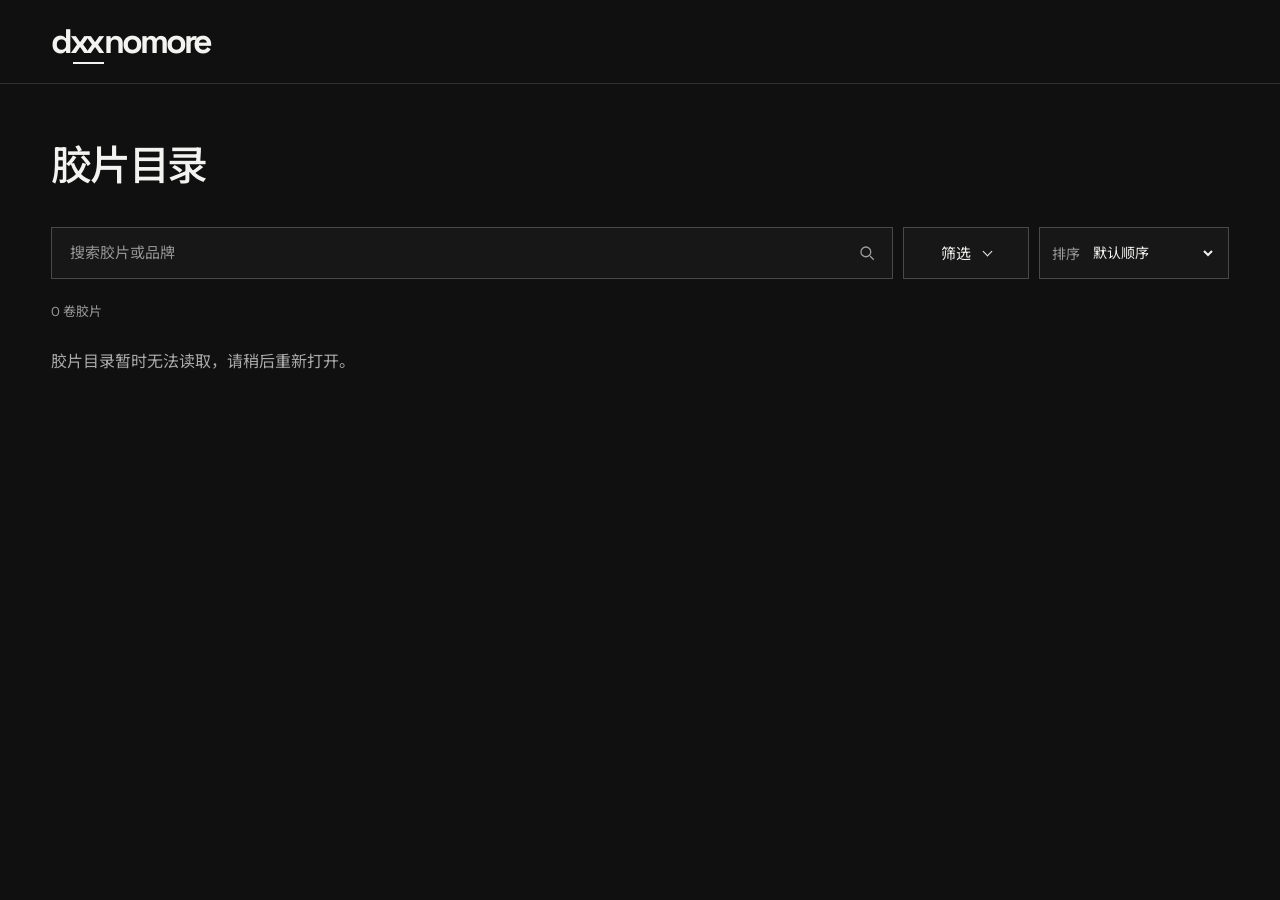
==== commit ff80194a: "Design dxxnomore wordmark for film archive" ====
--- a/prototype/index.html
+++ b/prototype/index.html
@@ -5,14 +5,14 @@
   <meta name="viewport" content="width=device-width, initial-scale=1">
   <meta name="theme-color" content="#101010">
   <meta name="description" content="浏览胶片、查看包装与暗盒的 3D 模型，以及胶片的基本资料。">
-  <title>胶片资料馆</title>
+  <title>dxxnomore · 胶片资料馆</title>
   <link rel="icon" type="image/svg+xml" href="data:image/svg+xml,%3Csvg xmlns='http://www.w3.org/2000/svg' viewBox='0 0 64 64'%3E%3Crect width='64' height='64' fill='%23101010'/%3E%3Crect x='12' y='12' width='40' height='40' fill='none' stroke='white' stroke-width='3'/%3E%3Ccircle cx='32' cy='32' r='10' fill='none' stroke='white' stroke-width='3'/%3E%3C/svg%3E">
   <link rel="stylesheet" href="./style.css">
   <script defer src="./app.js"></script>
 </head>
 <body>
   <header class="site-header">
-    <a class="brand" href="#" id="home-link" aria-label="返回胶片目录"><span class="brand-mark" aria-hidden="true"></span>胶片资料馆</a>
+    <a class="brand" href="#" id="home-link" aria-label="dxxnomore，返回胶片目录">d<span class="brand-x">xx</span>nomore</a>
   </header>
   <main>
     <section id="collection" class="collection" aria-labelledby="collection-title">
--- a/prototype/style.css
+++ b/prototype/style.css
@@ -1,5 +1,47 @@
-@import url('https://fonts.googleapis.com/css2?family=DM+Sans:wght@400;500;600;700&family=Noto+Sans+SC:wght@400;500;600;700&display=swap');
+@import url('https://fonts.googleapis.com/css2?family=DM+Sans:wght@400;500;600;700&family=Noto+Sans+SC:wght@400;500;600;700&family=Space+Grotesk:wght@700&display=swap');
 :root{font-family:'DM Sans','Noto Sans SC',sans-serif;color:#f3f3f1;background:#101010;font-synthesis:none}*{box-sizing:border-box}body{margin:0;min-width:320px}button{font:inherit;cursor:pointer}a{color:inherit;text-decoration:none}[hidden]{display:none!important}.site-header{height:72px;border-bottom:1px solid #303030;display:flex;align-items:center;justify-content:space-between;padding:0 clamp(20px,4vw,64px)}.brand{display:flex;align-items:center;gap:12px;font-size:17px;font-weight:700;letter-spacing:.02em}.brand-mark{width:24px;height:24px;border:1.5px solid #f2f2f0;display:grid;place-items:center}.brand-mark:after{content:"";width:9px;height:9px;border:1.5px solid #f2f2f0;border-radius:50%}.header-side{font-size:12px;letter-spacing:.18em;color:#848484}.collection,.detail{max-width:1600px;margin:auto;padding:48px clamp(20px,4vw,64px) 90px}.collection-heading{display:flex;align-items:baseline;gap:15px;margin-bottom:34px}.collection-heading h1{font-size:clamp(32px,3.2vw,48px);font-weight:500;letter-spacing:-.055em;margin:0}.collection-heading span{color:#858585;font-size:15px}.film-grid{display:grid;grid-template-columns:repeat(3,minmax(0,1fr));gap:16px}.film-card{min-width:0;aspect-ratio:4/4.3;background:#171717;border:1px solid #393939;color:#f2f2f0;padding:24px;display:flex;flex-direction:column;align-items:center;justify-content:center;position:relative;overflow:hidden;transition:background .2s,border-color .2s,transform .2s}.film-card:hover,.film-card:focus-visible{background:#1e1e1e;border-color:#d9d9d5;transform:translateY(-3px)}.film-card:focus-visible{outline:2px solid white;outline-offset:3px}.package-face{width:min(72%,270px);aspect-ratio:2.1/3;background:#e5e5e1;color:#141414;padding:8%;display:flex;flex-direction:column;text-align:left;box-shadow:18px 18px 0 #767674,19px 19px 0 #a5a5a1;transform:rotate(-4deg) skewY(-1deg);transition:transform .25s,box-shadow .25s}.film-card:hover .package-face{transform:rotate(-1deg) skewY(-1deg);box-shadow:13px 16px 0 #767674,14px 17px 0 #a5a5a1}.package-top{font-size:clamp(12px,1.2vw,17px);font-weight:700;border-bottom:2px solid #151515;padding-bottom:11px;letter-spacing:.04em}.package-name{font-weight:700;font-size:clamp(21px,2.5vw,38px);line-height:1.08;letter-spacing:-.055em;overflow-wrap:anywhere;margin-top:20%}.package-bottom{margin-top:auto;display:flex;justify-content:space-between;align-items:end;gap:8px}.package-iso{font-size:clamp(47px,6vw,92px);font-weight:700;line-height:.83;letter-spacing:-.08em}.package-format{font-size:clamp(12px,1.2vw,17px);font-weight:600;white-space:nowrap}.load-error{font-size:16px;color:#aaa}.detail{padding-top:25px}.detail-top{display:flex;align-items:center;justify-content:space-between;margin-bottom:24px}.back-button{border:0;background:none;color:#d6d6d3;padding:8px 0;font-size:15px}.back-button:hover{text-decoration:underline;text-underline-offset:5px}.detail-position{font-size:13px;color:#777}.detail-layout{display:grid;grid-template-columns:minmax(0,1.75fr) minmax(300px,.9fr);border:1px solid #343434}.viewer{min-width:0;border-right:1px solid #343434}.viewer-stage{height:min(67vh,690px);min-height:470px;background:radial-gradient(circle at 50% 45%,#272727,#111 68%);position:relative;overflow:hidden}.viewer-stage canvas{width:100%;height:100%;display:block;touch-action:none;cursor:grab}.viewer-stage canvas:active{cursor:grabbing}.viewer-fallback{position:absolute;inset:0;display:grid;place-items:center;color:#aaa;font-size:15px}.stage-controls{height:64px;border-top:1px solid #343434;display:grid;grid-template-columns:repeat(4,1fr)}.stage-controls button{background:#111;color:#929292;border:0;border-right:1px solid #343434;font-size:14px}.stage-controls button:last-child{border-right:0;font-size:12px}.stage-controls button[aria-pressed=true]{background:#292929;color:#fff}.stage-controls button:hover{color:#fff}.record{padding:clamp(25px,3vw,50px);display:flex;flex-direction:column;min-width:0}.record-brand{margin:0 0 14px;color:#aaa;font-size:15px;letter-spacing:.13em}.record h2{font-size:clamp(37px,4vw,67px);line-height:1.03;letter-spacing:-.07em;font-weight:500;margin:0;overflow-wrap:anywhere}.record-type{font-size:17px;color:#aaa;margin:24px 0 45px}.specs{margin:0}.specs div{display:flex;justify-content:space-between;gap:15px;border-top:1px solid #393939;padding:18px 0;font-size:15px}.specs div:last-child{border-bottom:1px solid #393939}.specs dt{color:#888}.specs dd{margin:0;text-align:right}.source-link{font-size:14px;margin-top:auto;padding-top:30px}.source-link:hover{text-decoration:underline;text-underline-offset:4px}.model-note{color:#747474;font-size:13px;margin:18px 0 0}.more-content{margin-top:60px;border-top:1px solid #333;padding-top:32px}.more-content h3{font-size:24px;font-weight:500;margin:0 0 25px}.photos{display:grid;grid-template-columns:repeat(3,minmax(0,1fr));gap:14px}.photos figure{margin:0}.photos img{width:100%;aspect-ratio:4/3;object-fit:cover;display:block}.photos figcaption{font-size:13px;color:#aaa;margin-top:8px}.tips{display:grid;grid-template-columns:repeat(3,minmax(0,1fr));gap:15px}.tips blockquote{margin:0;border:1px solid #333;padding:20px;font-size:15px;line-height:1.7}.tips cite{display:block;margin-top:15px;color:#888;font-size:13px}
 @media(max-width:1050px){.film-grid{grid-template-columns:repeat(2,minmax(0,1fr))}.detail-layout{grid-template-columns:1fr}.viewer{border-right:0;border-bottom:1px solid #343434}.viewer-stage{height:58vh;min-height:420px}.record-type{margin-bottom:30px}.record{min-height:370px}.source-link{margin-top:15px}.package-face{width:min(66%,270px)}}
 @media(max-width:650px){.site-header{height:64px}.header-side{display:none}.collection,.detail{padding:29px 18px 70px}.collection-heading{margin-bottom:23px}.collection-heading h1{font-size:33px}.film-grid{grid-template-columns:1fr;gap:12px}.film-card{aspect-ratio:1.1;padding:20px}.package-face{width:min(54%,210px);padding:5%}.package-top{font-size:12px;padding-bottom:6px}.package-name{font-size:24px;margin-top:18%}.package-iso{font-size:56px}.package-format{font-size:12px}.viewer-stage{height:50vh;min-height:350px}.stage-controls{height:58px}.stage-controls button{font-size:13px}.stage-controls button:last-child{font-size:11px}.record{padding:25px;min-height:350px}.record h2{font-size:42px}.record-type{font-size:15px}.specs div{font-size:14px;padding:14px 0}.photos,.tips{grid-template-columns:1fr}}
 @media(prefers-reduced-motion:reduce){.film-card,.package-face{transition:none}}
+
+.visually-hidden{position:absolute;width:1px;height:1px;padding:0;margin:-1px;overflow:hidden;clip:rect(0,0,0,0);white-space:nowrap;border:0}
+.catalog-tools{display:grid;grid-template-columns:minmax(220px,1fr) 126px 190px;gap:10px;margin-bottom:22px}
+.search-field,.sort-field,.filters-toggle{height:52px;border:1px solid #494949;background:#171717;color:#f3f3f1}
+.search-field{display:flex;align-items:center;padding:0 16px;gap:12px;min-width:0}
+.search-field input{font:inherit;font-size:15px;color:inherit;background:none;border:0;outline:0;min-width:0;width:100%}
+.search-field input::placeholder{color:#949494}
+.search-field svg{width:18px;height:18px;flex:none;fill:none;stroke:currentColor;stroke-width:1.7;color:#a0a0a0}
+.sort-field{display:flex;align-items:center;gap:9px;padding:0 12px;font-size:14px;color:#999}
+.sort-field select{min-width:0;flex:1;background:transparent;color:#f3f3f1;border:0;font:inherit;outline:0;cursor:pointer}
+.sort-field select option{background:#171717;color:#f3f3f1}
+.filters-toggle{display:flex;align-items:center;justify-content:center;gap:8px;font-size:15px}
+.filters-toggle:hover,.filter-choice:hover,.filter-head button:hover,.empty-results button:hover{border-color:#ddd}
+#filter-count{min-width:19px;height:19px;border-radius:50%;background:#f3f3f1;color:#111;font-size:11px;line-height:19px;text-align:center}
+.chevron{width:7px;height:7px;border-right:1px solid currentColor;border-bottom:1px solid currentColor;transform:rotate(45deg);margin:-4px 0 0 5px}
+.filters-toggle[aria-expanded=true] .chevron{transform:rotate(225deg);margin:4px 0 0 5px}
+.search-field:focus-within,.sort-field:focus-within,.filters-toggle:focus-visible,.filter-group summary:focus-visible,.filter-choice:focus-visible,.filter-head button:focus-visible,.empty-results button:focus-visible{outline:2px solid #fff;outline-offset:2px}
+.filter-panel{border:1px solid #494949;background:#171717;padding:20px 24px 25px;margin:0 0 18px}
+.filter-head{display:flex;justify-content:space-between;align-items:center;gap:16px;margin-bottom:8px}
+.filter-head h2{font-size:17px;font-weight:600;margin:0}
+.filter-head button,.empty-results button{border:1px solid #5a5a5a;background:transparent;color:#eee;padding:8px 12px;font-size:13px}
+.filter-groups{display:grid;grid-template-columns:repeat(2,minmax(0,1fr));column-gap:32px}
+.filter-group{border-top:1px solid #424242;min-width:0}
+.filter-group summary{list-style:none;cursor:pointer;font-size:15px;padding:17px 20px 17px 0;position:relative}
+.filter-group summary::-webkit-details-marker{display:none}
+.filter-group summary:after{content:'';position:absolute;right:4px;top:21px;width:7px;height:7px;border-right:1px solid #bbb;border-bottom:1px solid #bbb;transform:rotate(45deg)}
+.filter-group[open] summary:after{transform:rotate(225deg);top:25px}
+.filter-choices{display:flex;flex-wrap:wrap;gap:8px;padding:0 0 18px}
+.filter-choice{background:#202020;color:#ccc;border:1px solid #555;padding:9px 12px;font-size:13px;line-height:1.2}
+.filter-choice[aria-pressed=true]{background:#eee;color:#111;border-color:#eee}
+.result-count{color:#999;font-size:13px;margin:0 0 12px}
+.empty-results{border:1px solid #393939;padding:45px 24px;text-align:center;color:#aaa}
+.empty-results p{margin:0 0 18px}
+@media(max-width:650px){.catalog-tools{grid-template-columns:minmax(0,1fr) 90px;gap:8px;margin-bottom:18px}.search-field,.filters-toggle,.sort-field{height:46px}.search-field{padding:0 11px}.search-field input{font-size:14px}.sort-field{grid-column:1/-1;max-width:none}.filter-panel{padding:16px}.filter-groups{grid-template-columns:1fr}.filter-group summary{padding:15px 20px 15px 0}.filter-group summary:after{top:19px}.filter-group[open] summary:after{top:23px}}
+
+.site-header{height:84px}
+.brand{font-family:'Space Grotesk','DM Sans',sans-serif;font-size:34px;font-weight:700;letter-spacing:-.085em;line-height:1;gap:0;white-space:nowrap}
+.brand-x{position:relative;display:inline-block;letter-spacing:-.15em;padding-right:.1em}
+.brand-x:after{content:"";position:absolute;left:.08em;right:0;bottom:-.17em;height:2px;background:currentColor}
+.brand:hover .brand-x:after{height:3px}
+.brand:focus-visible{outline:2px solid #fff;outline-offset:7px}
+@media(max-width:650px){.site-header{height:70px}.brand{font-size:29px}}
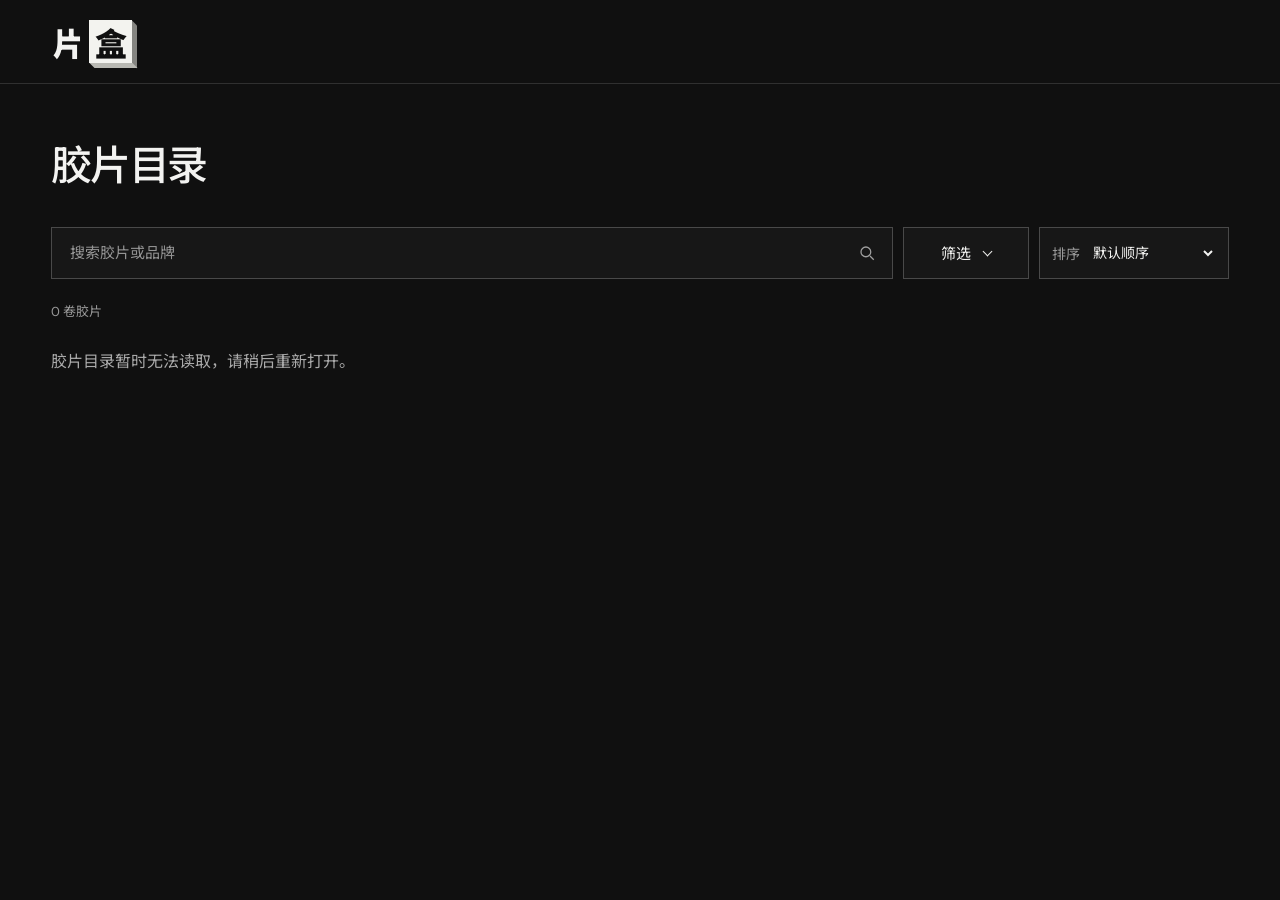
==== commit 8f23a681: "Design 片盒 wordmark with dimensional box lettering" ====
--- a/prototype/index.html
+++ b/prototype/index.html
@@ -5,14 +5,14 @@
   <meta name="viewport" content="width=device-width, initial-scale=1">
   <meta name="theme-color" content="#101010">
   <meta name="description" content="浏览胶片、查看包装与暗盒的 3D 模型，以及胶片的基本资料。">
-  <title>dxxnomore · 胶片资料馆</title>
+  <title>片盒 · 胶片资料馆</title>
   <link rel="icon" type="image/svg+xml" href="data:image/svg+xml,%3Csvg xmlns='http://www.w3.org/2000/svg' viewBox='0 0 64 64'%3E%3Crect width='64' height='64' fill='%23101010'/%3E%3Crect x='12' y='12' width='40' height='40' fill='none' stroke='white' stroke-width='3'/%3E%3Ccircle cx='32' cy='32' r='10' fill='none' stroke='white' stroke-width='3'/%3E%3C/svg%3E">
   <link rel="stylesheet" href="./style.css">
   <script defer src="./app.js"></script>
 </head>
 <body>
   <header class="site-header">
-    <a class="brand" href="#" id="home-link" aria-label="dxxnomore，返回胶片目录">d<span class="brand-x">xx</span>nomore</a>
+    <a class="brand" href="#" id="home-link" aria-label="片盒，返回胶片目录"><span class="brand-film">片</span><span class="brand-box">盒</span></a>
   </header>
   <main>
     <section id="collection" class="collection" aria-labelledby="collection-title">
--- a/prototype/style.css
+++ b/prototype/style.css
@@ -1,4 +1,4 @@
-@import url('https://fonts.googleapis.com/css2?family=DM+Sans:wght@400;500;600;700&family=Noto+Sans+SC:wght@400;500;600;700&family=Space+Grotesk:wght@700&display=swap');
+@import url('https://fonts.googleapis.com/css2?family=DM+Sans:wght@400;500;600;700&family=Noto+Sans+SC:wght@400;500;600;700;900&display=swap');
 :root{font-family:'DM Sans','Noto Sans SC',sans-serif;color:#f3f3f1;background:#101010;font-synthesis:none}*{box-sizing:border-box}body{margin:0;min-width:320px}button{font:inherit;cursor:pointer}a{color:inherit;text-decoration:none}[hidden]{display:none!important}.site-header{height:72px;border-bottom:1px solid #303030;display:flex;align-items:center;justify-content:space-between;padding:0 clamp(20px,4vw,64px)}.brand{display:flex;align-items:center;gap:12px;font-size:17px;font-weight:700;letter-spacing:.02em}.brand-mark{width:24px;height:24px;border:1.5px solid #f2f2f0;display:grid;place-items:center}.brand-mark:after{content:"";width:9px;height:9px;border:1.5px solid #f2f2f0;border-radius:50%}.header-side{font-size:12px;letter-spacing:.18em;color:#848484}.collection,.detail{max-width:1600px;margin:auto;padding:48px clamp(20px,4vw,64px) 90px}.collection-heading{display:flex;align-items:baseline;gap:15px;margin-bottom:34px}.collection-heading h1{font-size:clamp(32px,3.2vw,48px);font-weight:500;letter-spacing:-.055em;margin:0}.collection-heading span{color:#858585;font-size:15px}.film-grid{display:grid;grid-template-columns:repeat(3,minmax(0,1fr));gap:16px}.film-card{min-width:0;aspect-ratio:4/4.3;background:#171717;border:1px solid #393939;color:#f2f2f0;padding:24px;display:flex;flex-direction:column;align-items:center;justify-content:center;position:relative;overflow:hidden;transition:background .2s,border-color .2s,transform .2s}.film-card:hover,.film-card:focus-visible{background:#1e1e1e;border-color:#d9d9d5;transform:translateY(-3px)}.film-card:focus-visible{outline:2px solid white;outline-offset:3px}.package-face{width:min(72%,270px);aspect-ratio:2.1/3;background:#e5e5e1;color:#141414;padding:8%;display:flex;flex-direction:column;text-align:left;box-shadow:18px 18px 0 #767674,19px 19px 0 #a5a5a1;transform:rotate(-4deg) skewY(-1deg);transition:transform .25s,box-shadow .25s}.film-card:hover .package-face{transform:rotate(-1deg) skewY(-1deg);box-shadow:13px 16px 0 #767674,14px 17px 0 #a5a5a1}.package-top{font-size:clamp(12px,1.2vw,17px);font-weight:700;border-bottom:2px solid #151515;padding-bottom:11px;letter-spacing:.04em}.package-name{font-weight:700;font-size:clamp(21px,2.5vw,38px);line-height:1.08;letter-spacing:-.055em;overflow-wrap:anywhere;margin-top:20%}.package-bottom{margin-top:auto;display:flex;justify-content:space-between;align-items:end;gap:8px}.package-iso{font-size:clamp(47px,6vw,92px);font-weight:700;line-height:.83;letter-spacing:-.08em}.package-format{font-size:clamp(12px,1.2vw,17px);font-weight:600;white-space:nowrap}.load-error{font-size:16px;color:#aaa}.detail{padding-top:25px}.detail-top{display:flex;align-items:center;justify-content:space-between;margin-bottom:24px}.back-button{border:0;background:none;color:#d6d6d3;padding:8px 0;font-size:15px}.back-button:hover{text-decoration:underline;text-underline-offset:5px}.detail-position{font-size:13px;color:#777}.detail-layout{display:grid;grid-template-columns:minmax(0,1.75fr) minmax(300px,.9fr);border:1px solid #343434}.viewer{min-width:0;border-right:1px solid #343434}.viewer-stage{height:min(67vh,690px);min-height:470px;background:radial-gradient(circle at 50% 45%,#272727,#111 68%);position:relative;overflow:hidden}.viewer-stage canvas{width:100%;height:100%;display:block;touch-action:none;cursor:grab}.viewer-stage canvas:active{cursor:grabbing}.viewer-fallback{position:absolute;inset:0;display:grid;place-items:center;color:#aaa;font-size:15px}.stage-controls{height:64px;border-top:1px solid #343434;display:grid;grid-template-columns:repeat(4,1fr)}.stage-controls button{background:#111;color:#929292;border:0;border-right:1px solid #343434;font-size:14px}.stage-controls button:last-child{border-right:0;font-size:12px}.stage-controls button[aria-pressed=true]{background:#292929;color:#fff}.stage-controls button:hover{color:#fff}.record{padding:clamp(25px,3vw,50px);display:flex;flex-direction:column;min-width:0}.record-brand{margin:0 0 14px;color:#aaa;font-size:15px;letter-spacing:.13em}.record h2{font-size:clamp(37px,4vw,67px);line-height:1.03;letter-spacing:-.07em;font-weight:500;margin:0;overflow-wrap:anywhere}.record-type{font-size:17px;color:#aaa;margin:24px 0 45px}.specs{margin:0}.specs div{display:flex;justify-content:space-between;gap:15px;border-top:1px solid #393939;padding:18px 0;font-size:15px}.specs div:last-child{border-bottom:1px solid #393939}.specs dt{color:#888}.specs dd{margin:0;text-align:right}.source-link{font-size:14px;margin-top:auto;padding-top:30px}.source-link:hover{text-decoration:underline;text-underline-offset:4px}.model-note{color:#747474;font-size:13px;margin:18px 0 0}.more-content{margin-top:60px;border-top:1px solid #333;padding-top:32px}.more-content h3{font-size:24px;font-weight:500;margin:0 0 25px}.photos{display:grid;grid-template-columns:repeat(3,minmax(0,1fr));gap:14px}.photos figure{margin:0}.photos img{width:100%;aspect-ratio:4/3;object-fit:cover;display:block}.photos figcaption{font-size:13px;color:#aaa;margin-top:8px}.tips{display:grid;grid-template-columns:repeat(3,minmax(0,1fr));gap:15px}.tips blockquote{margin:0;border:1px solid #333;padding:20px;font-size:15px;line-height:1.7}.tips cite{display:block;margin-top:15px;color:#888;font-size:13px}
 @media(max-width:1050px){.film-grid{grid-template-columns:repeat(2,minmax(0,1fr))}.detail-layout{grid-template-columns:1fr}.viewer{border-right:0;border-bottom:1px solid #343434}.viewer-stage{height:58vh;min-height:420px}.record-type{margin-bottom:30px}.record{min-height:370px}.source-link{margin-top:15px}.package-face{width:min(66%,270px)}}
 @media(max-width:650px){.site-header{height:64px}.header-side{display:none}.collection,.detail{padding:29px 18px 70px}.collection-heading{margin-bottom:23px}.collection-heading h1{font-size:33px}.film-grid{grid-template-columns:1fr;gap:12px}.film-card{aspect-ratio:1.1;padding:20px}.package-face{width:min(54%,210px);padding:5%}.package-top{font-size:12px;padding-bottom:6px}.package-name{font-size:24px;margin-top:18%}.package-iso{font-size:56px}.package-format{font-size:12px}.viewer-stage{height:50vh;min-height:350px}.stage-controls{height:58px}.stage-controls button{font-size:13px}.stage-controls button:last-child{font-size:11px}.record{padding:25px;min-height:350px}.record h2{font-size:42px}.record-type{font-size:15px}.specs div{font-size:14px;padding:14px 0}.photos,.tips{grid-template-columns:1fr}}
@@ -39,9 +39,10 @@
 @media(max-width:650px){.catalog-tools{grid-template-columns:minmax(0,1fr) 90px;gap:8px;margin-bottom:18px}.search-field,.filters-toggle,.sort-field{height:46px}.search-field{padding:0 11px}.search-field input{font-size:14px}.sort-field{grid-column:1/-1;max-width:none}.filter-panel{padding:16px}.filter-groups{grid-template-columns:1fr}.filter-group summary{padding:15px 20px 15px 0}.filter-group summary:after{top:19px}.filter-group[open] summary:after{top:23px}}
 
 .site-header{height:84px}
-.brand{font-family:'Space Grotesk','DM Sans',sans-serif;font-size:34px;font-weight:700;letter-spacing:-.085em;line-height:1;gap:0;white-space:nowrap}
-.brand-x{position:relative;display:inline-block;letter-spacing:-.15em;padding-right:.1em}
-.brand-x:after{content:"";position:absolute;left:.08em;right:0;bottom:-.17em;height:2px;background:currentColor}
-.brand:hover .brand-x:after{height:3px}
+.brand{font-family:'Noto Sans SC',sans-serif;font-size:32px;font-weight:900;letter-spacing:0;line-height:1;gap:6px;white-space:nowrap;align-items:center;padding-right:6px}
+.brand-film{display:block;transform:scaleX(.94);transform-origin:right center}
+.brand-box{position:relative;isolation:isolate;display:grid;place-items:center;width:43px;height:43px;background:#f3f3ef;color:#101010}
+.brand-box:before{content:"";position:absolute;left:100%;top:3px;width:5px;height:100%;background:#858581;transform:skewY(45deg);z-index:-1}
+.brand-box:after{content:"";position:absolute;left:3px;top:100%;width:100%;height:5px;background:#b9b9b3;transform:skewX(45deg);z-index:-1}
 .brand:focus-visible{outline:2px solid #fff;outline-offset:7px}
-@media(max-width:650px){.site-header{height:70px}.brand{font-size:29px}}
+@media(max-width:650px){.site-header{height:74px}.brand{font-size:28px;gap:5px}.brand-box{width:38px;height:38px}}
